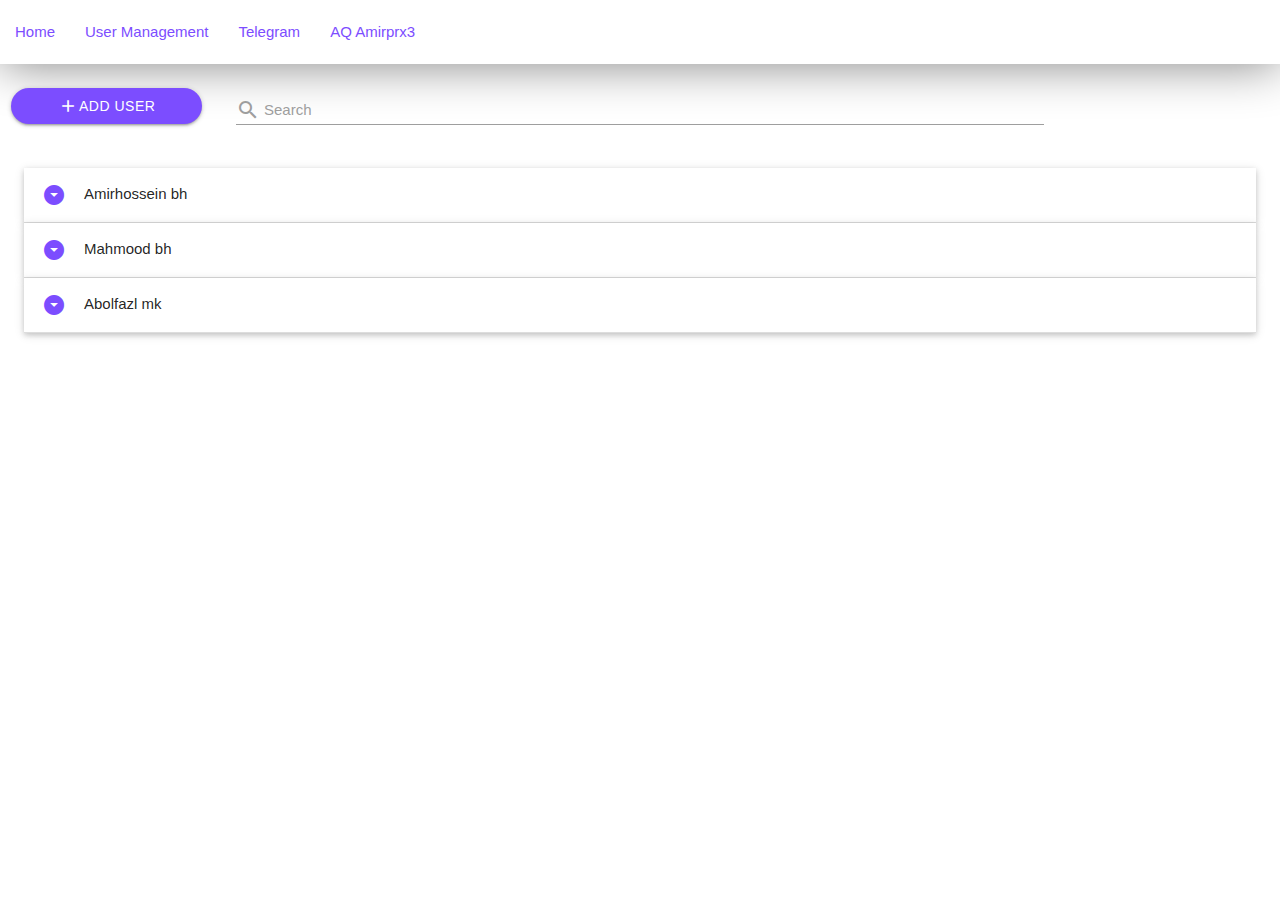
==== users.html @ 58be4164 "part #5" ====
<!DOCTYPE html>
<html lang="en">
<head>
    <meta charset="UTF-8">
    <meta name="viewport" content="width=device-width, initial-scale=1.0">
    <title>Document</title>
    <link rel="stylesheet" href="/assets/materialize-v1.0.0/materialize/css/materialize.min.css">
    <link href="https://fonts.googleapis.com/icon?family=Material+Icons" rel="stylesheet">
    <link rel="stylesheet" href="/assets/css/style.css">
    <link rel="stylesheet" href="/assets/css/util.css">
</head>
            
<body>
    
    <!-- navbar sevtion ----start------>
    <nav class="white z-depth-0 top-navbar">
        <div class="nav-wrapper">
            <a href="users.html" class="hide-on-med-and-up deep-purple-text text-accent-2">User management</a>
            <a href="#" data-target="mobile-demo" class="sidenav-trigger"><i class="material-icons deep-purple-text text-accent-2">menu</i></a>
        
        <ul class="hide-on-med-and-down">
            <li><a href="/" class="deep-purple-text text-accent-2">Home</a></li>
            <li><a href="users.html" class="deep-purple-text text-accent-2">User Management</a></li>
            <li><a href="https://t.me/Amirprx3" class="deep-purple-text text-accent-2">Telegram</a></li>
            <li><a href="https://www.youtube.com/@amirprx3" class="deep-purple-text text-accent-2">AQ Amirprx3</a></li>
        </ul>
        </div>
    </nav>
    
    <ul class="sidenav" id="mobile-demo">
        <li>
            <div class="user-view">
            <div class="background">
            <img src="/img/WallpaperGram.IR_1553807103_41894.webp" class="w-full">
            </div>
            <a><img class="circle" src="/img/برنامه نویسی.webp"></a>
            <a><span class="white-text name">Amirhossein</span></a>
            <a><span class="white-text email">Amir@gmail.com</span></a>
            </div>
        </li>

        <li><a href="https://t.me/Amirprx3"><i class="material-icons">insert_link</i>Instagram</a></li>
        <li><a href="#"><i class="material-icons">insert_link</i>Telegram</a></li>
        <li><div class="divider"></div></li>
        <li><a class="subheader">pages:</a></li>
        <li><a class="waves-effect" href="/">Home</a></li>
        <li><a class="waves-effect" href="/users.html">Users</a></li>
    </ul>
    <!------ navbar sevtion -----end------>

    
    
    <!----- Content sevtion -----start------>
    
        <section id="top_actions_sections" class="row">
            <!----- Add button ----->
            
            <div class="p-l-10 p-r-10 p-t-10 col s12 m3 l2">

                <button class="waves-effect waves-light btn deep-purple accent-2 p-l-30 p-r-30 w-full rounded_pill flex-c">
                    
                    <i class="material-icons m-r-1">add</i>

                    Add User
                
                </button>

            </div>
            
            <!---- serch sections ----->
            
            <div class="raw col s12 m9 l8">
                <div class="input-field col s12">
                    
                        <input id="search" type="text" class="validate">
                        <label for="search">
                        <i class="material-icons pos-relative top-7">search</i>
                        Search
                    </label>
                </div>
            </div>
    
            <div class="col l2 hide-on-med-and-down"></div>
    
        </section>

        <section class="user_list_section">
            <ul class="collapsible popout">
                <li  class="users_list_item">
                    <div class="collapsible-header">
                        <i class="material-icons deep-purple-text text-accent-2 users_list_arrow_icon trans-0-2">arrow_drop_down_circle</i>
                        Amirhossein bh
                    </div>
                    <div class="collapsible-body">
                        <div class="p-all-5">
                            <span class="f-bold">Username :</span>
                            <span>Amirhossein Bh</span>
                        </div>
                            <div class="p-all-5">
                            <span class="f-bold">Email :</span>
                            <span>Amir@gmail.com</span>
                        </div>
                            <div class="p-all-5">
                            <span class="f-bold">Address :</span>
                            <span>Tehran - emam street...</span>
                        </div>
                            <div class="p-all-5 flex-l-m">
                            <span class="f-bold">Action :</span>
                            <i class="material-icons red-text m-l-5 m-r-5">delete_forever</i>
                            <i class="material-icons orange-text m-l-5 m-r-5">edit</i>
                        </div>
                    </div> 
                </li>
                <li class="users_list_item">
                    <div class="collapsible-header">
                        <i class="material-icons deep-purple-text text-accent-2 users_list_arrow_icon trans-0-2">arrow_drop_down_circle</i>
                        Mahmood bh
                    </div>
                    <div class="collapsible-body">
                        <div class="p-all-5">
                            <span class="f-bold">Username :</span>
                            <span>Mahmood Bh</span>
                        </div>
                            <div class="p-all-5">
                            <span class="f-bold">Email :</span>
                            <span>Mahmood225@gmail.com</span>
                        </div>
                            <div class="p-all-5">
                            <span class="f-bold">Address :</span>
                            <span>Isfahan - j street ...</span>
                        </div>
                            <div class="p-all-5 flex-l-m">
                            <span class="f-bold">Action :</span>
                            <i class="material-icons blue-text m-l-5 m-r-5">photo</i>
                            <i class="material-icons black-text m-l-5 m-r-5">camera</i>

                        </div>
                <li class="users_list_item">
                    <div class="collapsible-header">
                        <i class="material-icons deep-purple-text text-accent-2 users_list_arrow_icon trans-0-2">arrow_drop_down_circle</i>
                        Abolfazl mk
                    </div>
                    <div class="collapsible-body">
                        <div class="p-all-5">
                            <span class="f-bold">Username :</span>
                            <span>Abolfazl Mk</span>
                        </div>
                            <div class="p-all-5">
                            <span class="f-bold">Email :</span>
                            <span>Abol1254@gmail.com</span>
                        </div>
                            <div class="p-all-5">
                            <span class="f-bold">Address :</span>
                            <span>Shiraz - flowers street ...</span>
                        </div>
                            <div class="p-all-5 flex-l-m">
                            <span class="f-bold">Action :</span>
                            <i class="material-icons green-text m-l-5 m-r-5">directions_bike</i>
                            <i class="material-icons yellow-text m-l-5 m-r-5">group</i>

                        </div>
                    </div> 
                </li>
            </ul>
    </section>
    
    
    <!------ Content sevtion -----end------>
    
    <script src="/assets/materialize-v1.0.0/materialize/js/materialize.min.js"></script>
    <script src="/assets/js/app.js"></script>
    <script src="/assets/js/users.js"></script>
</body>
</html>
---- assets/css/style.css ----
@media(min-width:600px){
    .top-navbar{
        box-shadow: 0 0 50px gray !important;
    }
    
    #top_actions_sections{
        display: flex !important;
        align-items: center !important;

    }
}

.users_list_item.active .users_list_arrow_icon{
    transform: rotate(180deg);

}

.users_list_item.active  , .users_list_item.active .collapsible-header{
    background-color: whitesmoke;

}
---- assets/css/util.css ----
/*[ FONT SIZE ]
///////////////////////////////////////////////////////////
*/
.f-bold{font-weight: bold;}
.fs-1 {font-size: 1px;}
.fs-2 {font-size: 2px;}
.fs-3 {font-size: 3px;}
.fs-4 {font-size: 4px;}
.fs-5 {font-size: 5px;}
.fs-6 {font-size: 6px;}
.fs-7 {font-size: 7px;}
.fs-8 {font-size: 8px;}
.fs-9 {font-size: 9px;}
.fs-10 {font-size: 10px;}
.fs-11 {font-size: 11px;}
.fs-12 {font-size: 12px;}
.fs-13 {font-size: 13px;}
.fs-14 {font-size: 14px;}
.fs-15 {font-size: 15px;}
.fs-16 {font-size: 16px;}
.fs-17 {font-size: 17px;}
.fs-18 {font-size: 18px;}
.fs-19 {font-size: 19px;}
.fs-20 {font-size: 20px;}
.fs-21 {font-size: 21px;}
.fs-22 {font-size: 22px;}
.fs-23 {font-size: 23px;}
.fs-24 {font-size: 24px;}
.fs-25 {font-size: 25px;}
.fs-26 {font-size: 26px;}
.fs-27 {font-size: 27px;}
.fs-28 {font-size: 28px;}
.fs-29 {font-size: 29px;}
.fs-30 {font-size: 30px;}
.fs-31 {font-size: 31px;}
.fs-32 {font-size: 32px;}
.fs-33 {font-size: 33px;}
.fs-34 {font-size: 34px;}
.fs-35 {font-size: 35px;}
.fs-36 {font-size: 36px;}
.fs-37 {font-size: 37px;}
.fs-38 {font-size: 38px;}
.fs-39 {font-size: 39px;}
.fs-40 {font-size: 40px;}
.fs-41 {font-size: 41px;}
.fs-42 {font-size: 42px;}
.fs-43 {font-size: 43px;}
.fs-44 {font-size: 44px;}
.fs-45 {font-size: 45px;}
.fs-46 {font-size: 46px;}
.fs-47 {font-size: 47px;}
.fs-48 {font-size: 48px;}
.fs-49 {font-size: 49px;}
.fs-50 {font-size: 50px;}
.fs-51 {font-size: 51px;}
.fs-52 {font-size: 52px;}
.fs-53 {font-size: 53px;}
.fs-54 {font-size: 54px;}
.fs-55 {font-size: 55px;}
.fs-56 {font-size: 56px;}
.fs-57 {font-size: 57px;}
.fs-58 {font-size: 58px;}
.fs-59 {font-size: 59px;}
.fs-60 {font-size: 60px;}
.fs-61 {font-size: 61px;}
.fs-62 {font-size: 62px;}
.fs-63 {font-size: 63px;}
.fs-64 {font-size: 64px;}
.fs-65 {font-size: 65px;}
.fs-66 {font-size: 66px;}
.fs-67 {font-size: 67px;}
.fs-68 {font-size: 68px;}
.fs-69 {font-size: 69px;}
.fs-70 {font-size: 70px;}
.fs-71 {font-size: 71px;}
.fs-72 {font-size: 72px;}
.fs-73 {font-size: 73px;}
.fs-74 {font-size: 74px;}
.fs-75 {font-size: 75px;}
.fs-76 {font-size: 76px;}
.fs-77 {font-size: 77px;}
.fs-78 {font-size: 78px;}
.fs-79 {font-size: 79px;}
.fs-80 {font-size: 80px;}
.fs-81 {font-size: 81px;}
.fs-82 {font-size: 82px;}
.fs-83 {font-size: 83px;}
.fs-84 {font-size: 84px;}
.fs-85 {font-size: 85px;}
.fs-86 {font-size: 86px;}
.fs-87 {font-size: 87px;}
.fs-88 {font-size: 88px;}
.fs-89 {font-size: 89px;}
.fs-90 {font-size: 90px;}
.fs-91 {font-size: 91px;}
.fs-92 {font-size: 92px;}
.fs-93 {font-size: 93px;}
.fs-94 {font-size: 94px;}
.fs-95 {font-size: 95px;}
.fs-96 {font-size: 96px;}
.fs-97 {font-size: 97px;}
.fs-98 {font-size: 98px;}
.fs-99 {font-size: 99px;}
.fs-100 {font-size: 100px;}
.fs-101 {font-size: 101px;}
.fs-102 {font-size: 102px;}
.fs-103 {font-size: 103px;}
.fs-104 {font-size: 104px;}
.fs-105 {font-size: 105px;}
.fs-106 {font-size: 106px;}
.fs-107 {font-size: 107px;}
.fs-108 {font-size: 108px;}
.fs-109 {font-size: 109px;}
.fs-110 {font-size: 110px;}
.fs-111 {font-size: 111px;}
.fs-112 {font-size: 112px;}
.fs-113 {font-size: 113px;}
.fs-114 {font-size: 114px;}
.fs-115 {font-size: 115px;}
.fs-116 {font-size: 116px;}
.fs-117 {font-size: 117px;}
.fs-118 {font-size: 118px;}
.fs-119 {font-size: 119px;}
.fs-120 {font-size: 120px;}
.fs-121 {font-size: 121px;}
.fs-122 {font-size: 122px;}
.fs-123 {font-size: 123px;}
.fs-124 {font-size: 124px;}
.fs-125 {font-size: 125px;}
.fs-126 {font-size: 126px;}
.fs-127 {font-size: 127px;}
.fs-128 {font-size: 128px;}
.fs-129 {font-size: 129px;}
.fs-130 {font-size: 130px;}
.fs-131 {font-size: 131px;}
.fs-132 {font-size: 132px;}
.fs-133 {font-size: 133px;}
.fs-134 {font-size: 134px;}
.fs-135 {font-size: 135px;}
.fs-136 {font-size: 136px;}
.fs-137 {font-size: 137px;}
.fs-138 {font-size: 138px;}
.fs-139 {font-size: 139px;}
.fs-140 {font-size: 140px;}
.fs-141 {font-size: 141px;}
.fs-142 {font-size: 142px;}
.fs-143 {font-size: 143px;}
.fs-144 {font-size: 144px;}
.fs-145 {font-size: 145px;}
.fs-146 {font-size: 146px;}
.fs-147 {font-size: 147px;}
.fs-148 {font-size: 148px;}
.fs-149 {font-size: 149px;}
.fs-150 {font-size: 150px;}
.fs-151 {font-size: 151px;}
.fs-152 {font-size: 152px;}
.fs-153 {font-size: 153px;}
.fs-154 {font-size: 154px;}
.fs-155 {font-size: 155px;}
.fs-156 {font-size: 156px;}
.fs-157 {font-size: 157px;}
.fs-158 {font-size: 158px;}
.fs-159 {font-size: 159px;}
.fs-160 {font-size: 160px;}
.fs-161 {font-size: 161px;}
.fs-162 {font-size: 162px;}
.fs-163 {font-size: 163px;}
.fs-164 {font-size: 164px;}
.fs-165 {font-size: 165px;}
.fs-166 {font-size: 166px;}
.fs-167 {font-size: 167px;}
.fs-168 {font-size: 168px;}
.fs-169 {font-size: 169px;}
.fs-170 {font-size: 170px;}
.fs-171 {font-size: 171px;}
.fs-172 {font-size: 172px;}
.fs-173 {font-size: 173px;}
.fs-174 {font-size: 174px;}
.fs-175 {font-size: 175px;}
.fs-176 {font-size: 176px;}
.fs-177 {font-size: 177px;}
.fs-178 {font-size: 178px;}
.fs-179 {font-size: 179px;}
.fs-180 {font-size: 180px;}
.fs-181 {font-size: 181px;}
.fs-182 {font-size: 182px;}
.fs-183 {font-size: 183px;}
.fs-184 {font-size: 184px;}
.fs-185 {font-size: 185px;}
.fs-186 {font-size: 186px;}
.fs-187 {font-size: 187px;}
.fs-188 {font-size: 188px;}
.fs-189 {font-size: 189px;}
.fs-190 {font-size: 190px;}
.fs-191 {font-size: 191px;}
.fs-192 {font-size: 192px;}
.fs-193 {font-size: 193px;}
.fs-194 {font-size: 194px;}
.fs-195 {font-size: 195px;}
.fs-196 {font-size: 196px;}
.fs-197 {font-size: 197px;}
.fs-198 {font-size: 198px;}
.fs-199 {font-size: 199px;}
.fs-200 {font-size: 200px;}

/*[ PADDING ]
///////////////////////////////////////////////////////////
*/
.p-all-0{padding: 0 !important;}
.p-all-1{padding: 1px !important;}
.p-all-2{padding: 2px !important;}
.p-all-3{padding: 3px !important;}
.p-all-4{padding: 4px !important;}
.p-all-5{padding: 5px !important;}
.p-all-6{padding: 6px !important;}
.p-all-7{padding: 7px !important;}
.p-all-8{padding: 8px !important;}
.p-all-9{padding: 9px !important;}
.p-t-0 {padding-top: 0px;}
.p-t-1 {padding-top: 1px;}
.p-t-2 {padding-top: 2px;}
.p-t-3 {padding-top: 3px;}
.p-t-4 {padding-top: 4px;}
.p-t-5 {padding-top: 5px;}
.p-t-6 {padding-top: 6px;}
.p-t-7 {padding-top: 7px;}
.p-t-8 {padding-top: 8px;}
.p-t-9 {padding-top: 9px;}
.p-t-10 {padding-top: 10px;}
.p-t-11 {padding-top: 11px;}
.p-t-12 {padding-top: 12px;}
.p-t-13 {padding-top: 13px;}
.p-t-14 {padding-top: 14px;}
.p-t-15 {padding-top: 15px;}
.p-t-16 {padding-top: 16px;}
.p-t-17 {padding-top: 17px;}
.p-t-18 {padding-top: 18px;}
.p-t-19 {padding-top: 19px;}
.p-t-20 {padding-top: 20px;}
.p-t-21 {padding-top: 21px;}
.p-t-22 {padding-top: 22px;}
.p-t-23 {padding-top: 23px;}
.p-t-24 {padding-top: 24px;}
.p-t-25 {padding-top: 25px;}
.p-t-26 {padding-top: 26px;}
.p-t-27 {padding-top: 27px;}
.p-t-28 {padding-top: 28px;}
.p-t-29 {padding-top: 29px;}
.p-t-30 {padding-top: 30px;}
.p-t-31 {padding-top: 31px;}
.p-t-32 {padding-top: 32px;}
.p-t-33 {padding-top: 33px;}
.p-t-34 {padding-top: 34px;}
.p-t-35 {padding-top: 35px;}
.p-t-36 {padding-top: 36px;}
.p-t-37 {padding-top: 37px;}
.p-t-38 {padding-top: 38px;}
.p-t-39 {padding-top: 39px;}
.p-t-40 {padding-top: 40px;}
.p-t-41 {padding-top: 41px;}
.p-t-42 {padding-top: 42px;}
.p-t-43 {padding-top: 43px;}
.p-t-44 {padding-top: 44px;}
.p-t-45 {padding-top: 45px;}
.p-t-46 {padding-top: 46px;}
.p-t-47 {padding-top: 47px;}
.p-t-48 {padding-top: 48px;}
.p-t-49 {padding-top: 49px;}
.p-t-50 {padding-top: 50px;}
.p-t-51 {padding-top: 51px;}
.p-t-52 {padding-top: 52px;}
.p-t-53 {padding-top: 53px;}
.p-t-54 {padding-top: 54px;}
.p-t-55 {padding-top: 55px;}
.p-t-56 {padding-top: 56px;}
.p-t-57 {padding-top: 57px;}
.p-t-58 {padding-top: 58px;}
.p-t-59 {padding-top: 59px;}
.p-t-60 {padding-top: 60px;}
.p-t-61 {padding-top: 61px;}
.p-t-62 {padding-top: 62px;}
.p-t-63 {padding-top: 63px;}
.p-t-64 {padding-top: 64px;}
.p-t-65 {padding-top: 65px;}
.p-t-66 {padding-top: 66px;}
.p-t-67 {padding-top: 67px;}
.p-t-68 {padding-top: 68px;}
.p-t-69 {padding-top: 69px;}
.p-t-70 {padding-top: 70px;}
.p-t-71 {padding-top: 71px;}
.p-t-72 {padding-top: 72px;}
.p-t-73 {padding-top: 73px;}
.p-t-74 {padding-top: 74px;}
.p-t-75 {padding-top: 75px;}
.p-t-76 {padding-top: 76px;}
.p-t-77 {padding-top: 77px;}
.p-t-78 {padding-top: 78px;}
.p-t-79 {padding-top: 79px;}
.p-t-80 {padding-top: 80px;}
.p-t-81 {padding-top: 81px;}
.p-t-82 {padding-top: 82px;}
.p-t-83 {padding-top: 83px;}
.p-t-84 {padding-top: 84px;}
.p-t-85 {padding-top: 85px;}
.p-t-86 {padding-top: 86px;}
.p-t-87 {padding-top: 87px;}
.p-t-88 {padding-top: 88px;}
.p-t-89 {padding-top: 89px;}
.p-t-90 {padding-top: 90px;}
.p-t-91 {padding-top: 91px;}
.p-t-92 {padding-top: 92px;}
.p-t-93 {padding-top: 93px;}
.p-t-94 {padding-top: 94px;}
.p-t-95 {padding-top: 95px;}
.p-t-96 {padding-top: 96px;}
.p-t-97 {padding-top: 97px;}
.p-t-98 {padding-top: 98px;}
.p-t-99 {padding-top: 99px;}
.p-t-100 {padding-top: 100px;}
.p-t-101 {padding-top: 101px;}
.p-t-102 {padding-top: 102px;}
.p-t-103 {padding-top: 103px;}
.p-t-104 {padding-top: 104px;}
.p-t-105 {padding-top: 105px;}
.p-t-106 {padding-top: 106px;}
.p-t-107 {padding-top: 107px;}
.p-t-108 {padding-top: 108px;}
.p-t-109 {padding-top: 109px;}
.p-t-110 {padding-top: 110px;}
.p-t-111 {padding-top: 111px;}
.p-t-112 {padding-top: 112px;}
.p-t-113 {padding-top: 113px;}
.p-t-114 {padding-top: 114px;}
.p-t-115 {padding-top: 115px;}
.p-t-116 {padding-top: 116px;}
.p-t-117 {padding-top: 117px;}
.p-t-118 {padding-top: 118px;}
.p-t-119 {padding-top: 119px;}
.p-t-120 {padding-top: 120px;}
.p-t-121 {padding-top: 121px;}
.p-t-122 {padding-top: 122px;}
.p-t-123 {padding-top: 123px;}
.p-t-124 {padding-top: 124px;}
.p-t-125 {padding-top: 125px;}
.p-t-126 {padding-top: 126px;}
.p-t-127 {padding-top: 127px;}
.p-t-128 {padding-top: 128px;}
.p-t-129 {padding-top: 129px;}
.p-t-130 {padding-top: 130px;}
.p-t-131 {padding-top: 131px;}
.p-t-132 {padding-top: 132px;}
.p-t-133 {padding-top: 133px;}
.p-t-134 {padding-top: 134px;}
.p-t-135 {padding-top: 135px;}
.p-t-136 {padding-top: 136px;}
.p-t-137 {padding-top: 137px;}
.p-t-138 {padding-top: 138px;}
.p-t-139 {padding-top: 139px;}
.p-t-140 {padding-top: 140px;}
.p-t-141 {padding-top: 141px;}
.p-t-142 {padding-top: 142px;}
.p-t-143 {padding-top: 143px;}
.p-t-144 {padding-top: 144px;}
.p-t-145 {padding-top: 145px;}
.p-t-146 {padding-top: 146px;}
.p-t-147 {padding-top: 147px;}
.p-t-148 {padding-top: 148px;}
.p-t-149 {padding-top: 149px;}
.p-t-150 {padding-top: 150px;}
.p-t-151 {padding-top: 151px;}
.p-t-152 {padding-top: 152px;}
.p-t-153 {padding-top: 153px;}
.p-t-154 {padding-top: 154px;}
.p-t-155 {padding-top: 155px;}
.p-t-156 {padding-top: 156px;}
.p-t-157 {padding-top: 157px;}
.p-t-158 {padding-top: 158px;}
.p-t-159 {padding-top: 159px;}
.p-t-160 {padding-top: 160px;}
.p-t-161 {padding-top: 161px;}
.p-t-162 {padding-top: 162px;}
.p-t-163 {padding-top: 163px;}
.p-t-164 {padding-top: 164px;}
.p-t-165 {padding-top: 165px;}
.p-t-166 {padding-top: 166px;}
.p-t-167 {padding-top: 167px;}
.p-t-168 {padding-top: 168px;}
.p-t-169 {padding-top: 169px;}
.p-t-170 {padding-top: 170px;}
.p-t-171 {padding-top: 171px;}
.p-t-172 {padding-top: 172px;}
.p-t-173 {padding-top: 173px;}
.p-t-174 {padding-top: 174px;}
.p-t-175 {padding-top: 175px;}
.p-t-176 {padding-top: 176px;}
.p-t-177 {padding-top: 177px;}
.p-t-178 {padding-top: 178px;}
.p-t-179 {padding-top: 179px;}
.p-t-180 {padding-top: 180px;}
.p-t-181 {padding-top: 181px;}
.p-t-182 {padding-top: 182px;}
.p-t-183 {padding-top: 183px;}
.p-t-184 {padding-top: 184px;}
.p-t-185 {padding-top: 185px;}
.p-t-186 {padding-top: 186px;}
.p-t-187 {padding-top: 187px;}
.p-t-188 {padding-top: 188px;}
.p-t-189 {padding-top: 189px;}
.p-t-190 {padding-top: 190px;}
.p-t-191 {padding-top: 191px;}
.p-t-192 {padding-top: 192px;}
.p-t-193 {padding-top: 193px;}
.p-t-194 {padding-top: 194px;}
.p-t-195 {padding-top: 195px;}
.p-t-196 {padding-top: 196px;}
.p-t-197 {padding-top: 197px;}
.p-t-198 {padding-top: 198px;}
.p-t-199 {padding-top: 199px;}
.p-t-200 {padding-top: 200px;}
.p-t-201 {padding-top: 201px;}
.p-t-202 {padding-top: 202px;}
.p-t-203 {padding-top: 203px;}
.p-t-204 {padding-top: 204px;}
.p-t-205 {padding-top: 205px;}
.p-t-206 {padding-top: 206px;}
.p-t-207 {padding-top: 207px;}
.p-t-208 {padding-top: 208px;}
.p-t-209 {padding-top: 209px;}
.p-t-210 {padding-top: 210px;}
.p-t-211 {padding-top: 211px;}
.p-t-212 {padding-top: 212px;}
.p-t-213 {padding-top: 213px;}
.p-t-214 {padding-top: 214px;}
.p-t-215 {padding-top: 215px;}
.p-t-216 {padding-top: 216px;}
.p-t-217 {padding-top: 217px;}
.p-t-218 {padding-top: 218px;}
.p-t-219 {padding-top: 219px;}
.p-t-220 {padding-top: 220px;}
.p-t-221 {padding-top: 221px;}
.p-t-222 {padding-top: 222px;}
.p-t-223 {padding-top: 223px;}
.p-t-224 {padding-top: 224px;}
.p-t-225 {padding-top: 225px;}
.p-t-226 {padding-top: 226px;}
.p-t-227 {padding-top: 227px;}
.p-t-228 {padding-top: 228px;}
.p-t-229 {padding-top: 229px;}
.p-t-230 {padding-top: 230px;}
.p-t-231 {padding-top: 231px;}
.p-t-232 {padding-top: 232px;}
.p-t-233 {padding-top: 233px;}
.p-t-234 {padding-top: 234px;}
.p-t-235 {padding-top: 235px;}
.p-t-236 {padding-top: 236px;}
.p-t-237 {padding-top: 237px;}
.p-t-238 {padding-top: 238px;}
.p-t-239 {padding-top: 239px;}
.p-t-240 {padding-top: 240px;}
.p-t-241 {padding-top: 241px;}
.p-t-242 {padding-top: 242px;}
.p-t-243 {padding-top: 243px;}
.p-t-244 {padding-top: 244px;}
.p-t-245 {padding-top: 245px;}
.p-t-246 {padding-top: 246px;}
.p-t-247 {padding-top: 247px;}
.p-t-248 {padding-top: 248px;}
.p-t-249 {padding-top: 249px;}
.p-t-250 {padding-top: 250px;}
.p-b-0 {padding-bottom: 0px;}
.p-b-1 {padding-bottom: 1px;}
.p-b-2 {padding-bottom: 2px;}
.p-b-3 {padding-bottom: 3px;}
.p-b-4 {padding-bottom: 4px;}
.p-b-5 {padding-bottom: 5px;}
.p-b-6 {padding-bottom: 6px;}
.p-b-7 {padding-bottom: 7px;}
.p-b-8 {padding-bottom: 8px;}
.p-b-9 {padding-bottom: 9px;}
.p-b-10 {padding-bottom: 10px;}
.p-b-11 {padding-bottom: 11px;}
.p-b-12 {padding-bottom: 12px;}
.p-b-13 {padding-bottom: 13px;}
.p-b-14 {padding-bottom: 14px;}
.p-b-15 {padding-bottom: 15px;}
.p-b-16 {padding-bottom: 16px;}
.p-b-17 {padding-bottom: 17px;}
.p-b-18 {padding-bottom: 18px;}
.p-b-19 {padding-bottom: 19px;}
.p-b-20 {padding-bottom: 20px;}
.p-b-21 {padding-bottom: 21px;}
.p-b-22 {padding-bottom: 22px;}
.p-b-23 {padding-bottom: 23px;}
.p-b-24 {padding-bottom: 24px;}
.p-b-25 {padding-bottom: 25px;}
.p-b-26 {padding-bottom: 26px;}
.p-b-27 {padding-bottom: 27px;}
.p-b-28 {padding-bottom: 28px;}
.p-b-29 {padding-bottom: 29px;}
.p-b-30 {padding-bottom: 30px;}
.p-b-31 {padding-bottom: 31px;}
.p-b-32 {padding-bottom: 32px;}
.p-b-33 {padding-bottom: 33px;}
.p-b-34 {padding-bottom: 34px;}
.p-b-35 {padding-bottom: 35px;}
.p-b-36 {padding-bottom: 36px;}
.p-b-37 {padding-bottom: 37px;}
.p-b-38 {padding-bottom: 38px;}
.p-b-39 {padding-bottom: 39px;}
.p-b-40 {padding-bottom: 40px;}
.p-b-41 {padding-bottom: 41px;}
.p-b-42 {padding-bottom: 42px;}
.p-b-43 {padding-bottom: 43px;}
.p-b-44 {padding-bottom: 44px;}
.p-b-45 {padding-bottom: 45px;}
.p-b-46 {padding-bottom: 46px;}
.p-b-47 {padding-bottom: 47px;}
.p-b-48 {padding-bottom: 48px;}
.p-b-49 {padding-bottom: 49px;}
.p-b-50 {padding-bottom: 50px;}
.p-b-51 {padding-bottom: 51px;}
.p-b-52 {padding-bottom: 52px;}
.p-b-53 {padding-bottom: 53px;}
.p-b-54 {padding-bottom: 54px;}
.p-b-55 {padding-bottom: 55px;}
.p-b-56 {padding-bottom: 56px;}
.p-b-57 {padding-bottom: 57px;}
.p-b-58 {padding-bottom: 58px;}
.p-b-59 {padding-bottom: 59px;}
.p-b-60 {padding-bottom: 60px;}
.p-b-61 {padding-bottom: 61px;}
.p-b-62 {padding-bottom: 62px;}
.p-b-63 {padding-bottom: 63px;}
.p-b-64 {padding-bottom: 64px;}
.p-b-65 {padding-bottom: 65px;}
.p-b-66 {padding-bottom: 66px;}
.p-b-67 {padding-bottom: 67px;}
.p-b-68 {padding-bottom: 68px;}
.p-b-69 {padding-bottom: 69px;}
.p-b-70 {padding-bottom: 70px;}
.p-b-71 {padding-bottom: 71px;}
.p-b-72 {padding-bottom: 72px;}
.p-b-73 {padding-bottom: 73px;}
.p-b-74 {padding-bottom: 74px;}
.p-b-75 {padding-bottom: 75px;}
.p-b-76 {padding-bottom: 76px;}
.p-b-77 {padding-bottom: 77px;}
.p-b-78 {padding-bottom: 78px;}
.p-b-79 {padding-bottom: 79px;}
.p-b-80 {padding-bottom: 80px;}
.p-b-81 {padding-bottom: 81px;}
.p-b-82 {padding-bottom: 82px;}
.p-b-83 {padding-bottom: 83px;}
.p-b-84 {padding-bottom: 84px;}
.p-b-85 {padding-bottom: 85px;}
.p-b-86 {padding-bottom: 86px;}
.p-b-87 {padding-bottom: 87px;}
.p-b-88 {padding-bottom: 88px;}
.p-b-89 {padding-bottom: 89px;}
.p-b-90 {padding-bottom: 90px;}
.p-b-91 {padding-bottom: 91px;}
.p-b-92 {padding-bottom: 92px;}
.p-b-93 {padding-bottom: 93px;}
.p-b-94 {padding-bottom: 94px;}
.p-b-95 {padding-bottom: 95px;}
.p-b-96 {padding-bottom: 96px;}
.p-b-97 {padding-bottom: 97px;}
.p-b-98 {padding-bottom: 98px;}
.p-b-99 {padding-bottom: 99px;}
.p-b-100 {padding-bottom: 100px;}
.p-b-101 {padding-bottom: 101px;}
.p-b-102 {padding-bottom: 102px;}
.p-b-103 {padding-bottom: 103px;}
.p-b-104 {padding-bottom: 104px;}
.p-b-105 {padding-bottom: 105px;}
.p-b-106 {padding-bottom: 106px;}
.p-b-107 {padding-bottom: 107px;}
.p-b-108 {padding-bottom: 108px;}
.p-b-109 {padding-bottom: 109px;}
.p-b-110 {padding-bottom: 110px;}
.p-b-111 {padding-bottom: 111px;}
.p-b-112 {padding-bottom: 112px;}
.p-b-113 {padding-bottom: 113px;}
.p-b-114 {padding-bottom: 114px;}
.p-b-115 {padding-bottom: 115px;}
.p-b-116 {padding-bottom: 116px;}
.p-b-117 {padding-bottom: 117px;}
.p-b-118 {padding-bottom: 118px;}
.p-b-119 {padding-bottom: 119px;}
.p-b-120 {padding-bottom: 120px;}
.p-b-121 {padding-bottom: 121px;}
.p-b-122 {padding-bottom: 122px;}
.p-b-123 {padding-bottom: 123px;}
.p-b-124 {padding-bottom: 124px;}
.p-b-125 {padding-bottom: 125px;}
.p-b-126 {padding-bottom: 126px;}
.p-b-127 {padding-bottom: 127px;}
.p-b-128 {padding-bottom: 128px;}
.p-b-129 {padding-bottom: 129px;}
.p-b-130 {padding-bottom: 130px;}
.p-b-131 {padding-bottom: 131px;}
.p-b-132 {padding-bottom: 132px;}
.p-b-133 {padding-bottom: 133px;}
.p-b-134 {padding-bottom: 134px;}
.p-b-135 {padding-bottom: 135px;}
.p-b-136 {padding-bottom: 136px;}
.p-b-137 {padding-bottom: 137px;}
.p-b-138 {padding-bottom: 138px;}
.p-b-139 {padding-bottom: 139px;}
.p-b-140 {padding-bottom: 140px;}
.p-b-141 {padding-bottom: 141px;}
.p-b-142 {padding-bottom: 142px;}
.p-b-143 {padding-bottom: 143px;}
.p-b-144 {padding-bottom: 144px;}
.p-b-145 {padding-bottom: 145px;}
.p-b-146 {padding-bottom: 146px;}
.p-b-147 {padding-bottom: 147px;}
.p-b-148 {padding-bottom: 148px;}
.p-b-149 {padding-bottom: 149px;}
.p-b-150 {padding-bottom: 150px;}
.p-b-151 {padding-bottom: 151px;}
.p-b-152 {padding-bottom: 152px;}
.p-b-153 {padding-bottom: 153px;}
.p-b-154 {padding-bottom: 154px;}
.p-b-155 {padding-bottom: 155px;}
.p-b-156 {padding-bottom: 156px;}
.p-b-157 {padding-bottom: 157px;}
.p-b-158 {padding-bottom: 158px;}
.p-b-159 {padding-bottom: 159px;}
.p-b-160 {padding-bottom: 160px;}
.p-b-161 {padding-bottom: 161px;}
.p-b-162 {padding-bottom: 162px;}
.p-b-163 {padding-bottom: 163px;}
.p-b-164 {padding-bottom: 164px;}
.p-b-165 {padding-bottom: 165px;}
.p-b-166 {padding-bottom: 166px;}
.p-b-167 {padding-bottom: 167px;}
.p-b-168 {padding-bottom: 168px;}
.p-b-169 {padding-bottom: 169px;}
.p-b-170 {padding-bottom: 170px;}
.p-b-171 {padding-bottom: 171px;}
.p-b-172 {padding-bottom: 172px;}
.p-b-173 {padding-bottom: 173px;}
.p-b-174 {padding-bottom: 174px;}
.p-b-175 {padding-bottom: 175px;}
.p-b-176 {padding-bottom: 176px;}
.p-b-177 {padding-bottom: 177px;}
.p-b-178 {padding-bottom: 178px;}
.p-b-179 {padding-bottom: 179px;}
.p-b-180 {padding-bottom: 180px;}
.p-b-181 {padding-bottom: 181px;}
.p-b-182 {padding-bottom: 182px;}
.p-b-183 {padding-bottom: 183px;}
.p-b-184 {padding-bottom: 184px;}
.p-b-185 {padding-bottom: 185px;}
.p-b-186 {padding-bottom: 186px;}
.p-b-187 {padding-bottom: 187px;}
.p-b-188 {padding-bottom: 188px;}
.p-b-189 {padding-bottom: 189px;}
.p-b-190 {padding-bottom: 190px;}
.p-b-191 {padding-bottom: 191px;}
.p-b-192 {padding-bottom: 192px;}
.p-b-193 {padding-bottom: 193px;}
.p-b-194 {padding-bottom: 194px;}
.p-b-195 {padding-bottom: 195px;}
.p-b-196 {padding-bottom: 196px;}
.p-b-197 {padding-bottom: 197px;}
.p-b-198 {padding-bottom: 198px;}
.p-b-199 {padding-bottom: 199px;}
.p-b-200 {padding-bottom: 200px;}
.p-b-201 {padding-bottom: 201px;}
.p-b-202 {padding-bottom: 202px;}
.p-b-203 {padding-bottom: 203px;}
.p-b-204 {padding-bottom: 204px;}
.p-b-205 {padding-bottom: 205px;}
.p-b-206 {padding-bottom: 206px;}
.p-b-207 {padding-bottom: 207px;}
.p-b-208 {padding-bottom: 208px;}
.p-b-209 {padding-bottom: 209px;}
.p-b-210 {padding-bottom: 210px;}
.p-b-211 {padding-bottom: 211px;}
.p-b-212 {padding-bottom: 212px;}
.p-b-213 {padding-bottom: 213px;}
.p-b-214 {padding-bottom: 214px;}
.p-b-215 {padding-bottom: 215px;}
.p-b-216 {padding-bottom: 216px;}
.p-b-217 {padding-bottom: 217px;}
.p-b-218 {padding-bottom: 218px;}
.p-b-219 {padding-bottom: 219px;}
.p-b-220 {padding-bottom: 220px;}
.p-b-221 {padding-bottom: 221px;}
.p-b-222 {padding-bottom: 222px;}
.p-b-223 {padding-bottom: 223px;}
.p-b-224 {padding-bottom: 224px;}
.p-b-225 {padding-bottom: 225px;}
.p-b-226 {padding-bottom: 226px;}
.p-b-227 {padding-bottom: 227px;}
.p-b-228 {padding-bottom: 228px;}
.p-b-229 {padding-bottom: 229px;}
.p-b-230 {padding-bottom: 230px;}
.p-b-231 {padding-bottom: 231px;}
.p-b-232 {padding-bottom: 232px;}
.p-b-233 {padding-bottom: 233px;}
.p-b-234 {padding-bottom: 234px;}
.p-b-235 {padding-bottom: 235px;}
.p-b-236 {padding-bottom: 236px;}
.p-b-237 {padding-bottom: 237px;}
.p-b-238 {padding-bottom: 238px;}
.p-b-239 {padding-bottom: 239px;}
.p-b-240 {padding-bottom: 240px;}
.p-b-241 {padding-bottom: 241px;}
.p-b-242 {padding-bottom: 242px;}
.p-b-243 {padding-bottom: 243px;}
.p-b-244 {padding-bottom: 244px;}
.p-b-245 {padding-bottom: 245px;}
.p-b-246 {padding-bottom: 246px;}
.p-b-247 {padding-bottom: 247px;}
.p-b-248 {padding-bottom: 248px;}
.p-b-249 {padding-bottom: 249px;}
.p-b-250 {padding-bottom: 250px;}
.p-l-0 {padding-left: 0px;}
.p-l-1 {padding-left: 1px;}
.p-l-2 {padding-left: 2px;}
.p-l-3 {padding-left: 3px;}
.p-l-4 {padding-left: 4px;}
.p-l-5 {padding-left: 5px;}
.p-l-6 {padding-left: 6px;}
.p-l-7 {padding-left: 7px;}
.p-l-8 {padding-left: 8px;}
.p-l-9 {padding-left: 9px;}
.p-l-10 {padding-left: 10px;}
.p-l-11 {padding-left: 11px;}
.p-l-12 {padding-left: 12px;}
.p-l-13 {padding-left: 13px;}
.p-l-14 {padding-left: 14px;}
.p-l-15 {padding-left: 15px;}
.p-l-16 {padding-left: 16px;}
.p-l-17 {padding-left: 17px;}
.p-l-18 {padding-left: 18px;}
.p-l-19 {padding-left: 19px;}
.p-l-20 {padding-left: 20px;}
.p-l-21 {padding-left: 21px;}
.p-l-22 {padding-left: 22px;}
.p-l-23 {padding-left: 23px;}
.p-l-24 {padding-left: 24px;}
.p-l-25 {padding-left: 25px;}
.p-l-26 {padding-left: 26px;}
.p-l-27 {padding-left: 27px;}
.p-l-28 {padding-left: 28px;}
.p-l-29 {padding-left: 29px;}
.p-l-30 {padding-left: 30px;}
.p-l-31 {padding-left: 31px;}
.p-l-32 {padding-left: 32px;}
.p-l-33 {padding-left: 33px;}
.p-l-34 {padding-left: 34px;}
.p-l-35 {padding-left: 35px;}
.p-l-36 {padding-left: 36px;}
.p-l-37 {padding-left: 37px;}
.p-l-38 {padding-left: 38px;}
.p-l-39 {padding-left: 39px;}
.p-l-40 {padding-left: 40px;}
.p-l-41 {padding-left: 41px;}
.p-l-42 {padding-left: 42px;}
.p-l-43 {padding-left: 43px;}
.p-l-44 {padding-left: 44px;}
.p-l-45 {padding-left: 45px;}
.p-l-46 {padding-left: 46px;}
.p-l-47 {padding-left: 47px;}
.p-l-48 {padding-left: 48px;}
.p-l-49 {padding-left: 49px;}
.p-l-50 {padding-left: 50px;}
.p-l-51 {padding-left: 51px;}
.p-l-52 {padding-left: 52px;}
.p-l-53 {padding-left: 53px;}
.p-l-54 {padding-left: 54px;}
.p-l-55 {padding-left: 55px;}
.p-l-56 {padding-left: 56px;}
.p-l-57 {padding-left: 57px;}
.p-l-58 {padding-left: 58px;}
.p-l-59 {padding-left: 59px;}
.p-l-60 {padding-left: 60px;}
.p-l-61 {padding-left: 61px;}
.p-l-62 {padding-left: 62px;}
.p-l-63 {padding-left: 63px;}
.p-l-64 {padding-left: 64px;}
.p-l-65 {padding-left: 65px;}
.p-l-66 {padding-left: 66px;}
.p-l-67 {padding-left: 67px;}
.p-l-68 {padding-left: 68px;}
.p-l-69 {padding-left: 69px;}
.p-l-70 {padding-left: 70px;}
.p-l-71 {padding-left: 71px;}
.p-l-72 {padding-left: 72px;}
.p-l-73 {padding-left: 73px;}
.p-l-74 {padding-left: 74px;}
.p-l-75 {padding-left: 75px;}
.p-l-76 {padding-left: 76px;}
.p-l-77 {padding-left: 77px;}
.p-l-78 {padding-left: 78px;}
.p-l-79 {padding-left: 79px;}
.p-l-80 {padding-left: 80px;}
.p-l-81 {padding-left: 81px;}
.p-l-82 {padding-left: 82px;}
.p-l-83 {padding-left: 83px;}
.p-l-84 {padding-left: 84px;}
.p-l-85 {padding-left: 85px;}
.p-l-86 {padding-left: 86px;}
.p-l-87 {padding-left: 87px;}
.p-l-88 {padding-left: 88px;}
.p-l-89 {padding-left: 89px;}
.p-l-90 {padding-left: 90px;}
.p-l-91 {padding-left: 91px;}
.p-l-92 {padding-left: 92px;}
.p-l-93 {padding-left: 93px;}
.p-l-94 {padding-left: 94px;}
.p-l-95 {padding-left: 95px;}
.p-l-96 {padding-left: 96px;}
.p-l-97 {padding-left: 97px;}
.p-l-98 {padding-left: 98px;}
.p-l-99 {padding-left: 99px;}
.p-l-100 {padding-left: 100px;}
.p-l-101 {padding-left: 101px;}
.p-l-102 {padding-left: 102px;}
.p-l-103 {padding-left: 103px;}
.p-l-104 {padding-left: 104px;}
.p-l-105 {padding-left: 105px;}
.p-l-106 {padding-left: 106px;}
.p-l-107 {padding-left: 107px;}
.p-l-108 {padding-left: 108px;}
.p-l-109 {padding-left: 109px;}
.p-l-110 {padding-left: 110px;}
.p-l-111 {padding-left: 111px;}
.p-l-112 {padding-left: 112px;}
.p-l-113 {padding-left: 113px;}
.p-l-114 {padding-left: 114px;}
.p-l-115 {padding-left: 115px;}
.p-l-116 {padding-left: 116px;}
.p-l-117 {padding-left: 117px;}
.p-l-118 {padding-left: 118px;}
.p-l-119 {padding-left: 119px;}
.p-l-120 {padding-left: 120px;}
.p-l-121 {padding-left: 121px;}
.p-l-122 {padding-left: 122px;}
.p-l-123 {padding-left: 123px;}
.p-l-124 {padding-left: 124px;}
.p-l-125 {padding-left: 125px;}
.p-l-126 {padding-left: 126px;}
.p-l-127 {padding-left: 127px;}
.p-l-128 {padding-left: 128px;}
.p-l-129 {padding-left: 129px;}
.p-l-130 {padding-left: 130px;}
.p-l-131 {padding-left: 131px;}
.p-l-132 {padding-left: 132px;}
.p-l-133 {padding-left: 133px;}
.p-l-134 {padding-left: 134px;}
.p-l-135 {padding-left: 135px;}
.p-l-136 {padding-left: 136px;}
.p-l-137 {padding-left: 137px;}
.p-l-138 {padding-left: 138px;}
.p-l-139 {padding-left: 139px;}
.p-l-140 {padding-left: 140px;}
.p-l-141 {padding-left: 141px;}
.p-l-142 {padding-left: 142px;}
.p-l-143 {padding-left: 143px;}
.p-l-144 {padding-left: 144px;}
.p-l-145 {padding-left: 145px;}
.p-l-146 {padding-left: 146px;}
.p-l-147 {padding-left: 147px;}
.p-l-148 {padding-left: 148px;}
.p-l-149 {padding-left: 149px;}
.p-l-150 {padding-left: 150px;}
.p-l-151 {padding-left: 151px;}
.p-l-152 {padding-left: 152px;}
.p-l-153 {padding-left: 153px;}
.p-l-154 {padding-left: 154px;}
.p-l-155 {padding-left: 155px;}
.p-l-156 {padding-left: 156px;}
.p-l-157 {padding-left: 157px;}
.p-l-158 {padding-left: 158px;}
.p-l-159 {padding-left: 159px;}
.p-l-160 {padding-left: 160px;}
.p-l-161 {padding-left: 161px;}
.p-l-162 {padding-left: 162px;}
.p-l-163 {padding-left: 163px;}
.p-l-164 {padding-left: 164px;}
.p-l-165 {padding-left: 165px;}
.p-l-166 {padding-left: 166px;}
.p-l-167 {padding-left: 167px;}
.p-l-168 {padding-left: 168px;}
.p-l-169 {padding-left: 169px;}
.p-l-170 {padding-left: 170px;}
.p-l-171 {padding-left: 171px;}
.p-l-172 {padding-left: 172px;}
.p-l-173 {padding-left: 173px;}
.p-l-174 {padding-left: 174px;}
.p-l-175 {padding-left: 175px;}
.p-l-176 {padding-left: 176px;}
.p-l-177 {padding-left: 177px;}
.p-l-178 {padding-left: 178px;}
.p-l-179 {padding-left: 179px;}
.p-l-180 {padding-left: 180px;}
.p-l-181 {padding-left: 181px;}
.p-l-182 {padding-left: 182px;}
.p-l-183 {padding-left: 183px;}
.p-l-184 {padding-left: 184px;}
.p-l-185 {padding-left: 185px;}
.p-l-186 {padding-left: 186px;}
.p-l-187 {padding-left: 187px;}
.p-l-188 {padding-left: 188px;}
.p-l-189 {padding-left: 189px;}
.p-l-190 {padding-left: 190px;}
.p-l-191 {padding-left: 191px;}
.p-l-192 {padding-left: 192px;}
.p-l-193 {padding-left: 193px;}
.p-l-194 {padding-left: 194px;}
.p-l-195 {padding-left: 195px;}
.p-l-196 {padding-left: 196px;}
.p-l-197 {padding-left: 197px;}
.p-l-198 {padding-left: 198px;}
.p-l-199 {padding-left: 199px;}
.p-l-200 {padding-left: 200px;}
.p-l-201 {padding-left: 201px;}
.p-l-202 {padding-left: 202px;}
.p-l-203 {padding-left: 203px;}
.p-l-204 {padding-left: 204px;}
.p-l-205 {padding-left: 205px;}
.p-l-206 {padding-left: 206px;}
.p-l-207 {padding-left: 207px;}
.p-l-208 {padding-left: 208px;}
.p-l-209 {padding-left: 209px;}
.p-l-210 {padding-left: 210px;}
.p-l-211 {padding-left: 211px;}
.p-l-212 {padding-left: 212px;}
.p-l-213 {padding-left: 213px;}
.p-l-214 {padding-left: 214px;}
.p-l-215 {padding-left: 215px;}
.p-l-216 {padding-left: 216px;}
.p-l-217 {padding-left: 217px;}
.p-l-218 {padding-left: 218px;}
.p-l-219 {padding-left: 219px;}
.p-l-220 {padding-left: 220px;}
.p-l-221 {padding-left: 221px;}
.p-l-222 {padding-left: 222px;}
.p-l-223 {padding-left: 223px;}
.p-l-224 {padding-left: 224px;}
.p-l-225 {padding-left: 225px;}
.p-l-226 {padding-left: 226px;}
.p-l-227 {padding-left: 227px;}
.p-l-228 {padding-left: 228px;}
.p-l-229 {padding-left: 229px;}
.p-l-230 {padding-left: 230px;}
.p-l-231 {padding-left: 231px;}
.p-l-232 {padding-left: 232px;}
.p-l-233 {padding-left: 233px;}
.p-l-234 {padding-left: 234px;}
.p-l-235 {padding-left: 235px;}
.p-l-236 {padding-left: 236px;}
.p-l-237 {padding-left: 237px;}
.p-l-238 {padding-left: 238px;}
.p-l-239 {padding-left: 239px;}
.p-l-240 {padding-left: 240px;}
.p-l-241 {padding-left: 241px;}
.p-l-242 {padding-left: 242px;}
.p-l-243 {padding-left: 243px;}
.p-l-244 {padding-left: 244px;}
.p-l-245 {padding-left: 245px;}
.p-l-246 {padding-left: 246px;}
.p-l-247 {padding-left: 247px;}
.p-l-248 {padding-left: 248px;}
.p-l-249 {padding-left: 249px;}
.p-l-250 {padding-left: 250px;}
.p-r-0 {padding-right: 0px;}
.p-r-1 {padding-right: 1px;}
.p-r-2 {padding-right: 2px;}
.p-r-3 {padding-right: 3px;}
.p-r-4 {padding-right: 4px;}
.p-r-5 {padding-right: 5px;}
.p-r-6 {padding-right: 6px;}
.p-r-7 {padding-right: 7px;}
.p-r-8 {padding-right: 8px;}
.p-r-9 {padding-right: 9px;}
.p-r-10 {padding-right: 10px;}
.p-r-11 {padding-right: 11px;}
.p-r-12 {padding-right: 12px;}
.p-r-13 {padding-right: 13px;}
.p-r-14 {padding-right: 14px;}
.p-r-15 {padding-right: 15px;}
.p-r-16 {padding-right: 16px;}
.p-r-17 {padding-right: 17px;}
.p-r-18 {padding-right: 18px;}
.p-r-19 {padding-right: 19px;}
.p-r-20 {padding-right: 20px;}
.p-r-21 {padding-right: 21px;}
.p-r-22 {padding-right: 22px;}
.p-r-23 {padding-right: 23px;}
.p-r-24 {padding-right: 24px;}
.p-r-25 {padding-right: 25px;}
.p-r-26 {padding-right: 26px;}
.p-r-27 {padding-right: 27px;}
.p-r-28 {padding-right: 28px;}
.p-r-29 {padding-right: 29px;}
.p-r-30 {padding-right: 30px;}
.p-r-31 {padding-right: 31px;}
.p-r-32 {padding-right: 32px;}
.p-r-33 {padding-right: 33px;}
.p-r-34 {padding-right: 34px;}
.p-r-35 {padding-right: 35px;}
.p-r-36 {padding-right: 36px;}
.p-r-37 {padding-right: 37px;}
.p-r-38 {padding-right: 38px;}
.p-r-39 {padding-right: 39px;}
.p-r-40 {padding-right: 40px;}
.p-r-41 {padding-right: 41px;}
.p-r-42 {padding-right: 42px;}
.p-r-43 {padding-right: 43px;}
.p-r-44 {padding-right: 44px;}
.p-r-45 {padding-right: 45px;}
.p-r-46 {padding-right: 46px;}
.p-r-47 {padding-right: 47px;}
.p-r-48 {padding-right: 48px;}
.p-r-49 {padding-right: 49px;}
.p-r-50 {padding-right: 50px;}
.p-r-51 {padding-right: 51px;}
.p-r-52 {padding-right: 52px;}
.p-r-53 {padding-right: 53px;}
.p-r-54 {padding-right: 54px;}
.p-r-55 {padding-right: 55px;}
.p-r-56 {padding-right: 56px;}
.p-r-57 {padding-right: 57px;}
.p-r-58 {padding-right: 58px;}
.p-r-59 {padding-right: 59px;}
.p-r-60 {padding-right: 60px;}
.p-r-61 {padding-right: 61px;}
.p-r-62 {padding-right: 62px;}
.p-r-63 {padding-right: 63px;}
.p-r-64 {padding-right: 64px;}
.p-r-65 {padding-right: 65px;}
.p-r-66 {padding-right: 66px;}
.p-r-67 {padding-right: 67px;}
.p-r-68 {padding-right: 68px;}
.p-r-69 {padding-right: 69px;}
.p-r-70 {padding-right: 70px;}
.p-r-71 {padding-right: 71px;}
.p-r-72 {padding-right: 72px;}
.p-r-73 {padding-right: 73px;}
.p-r-74 {padding-right: 74px;}
.p-r-75 {padding-right: 75px;}
.p-r-76 {padding-right: 76px;}
.p-r-77 {padding-right: 77px;}
.p-r-78 {padding-right: 78px;}
.p-r-79 {padding-right: 79px;}
.p-r-80 {padding-right: 80px;}
.p-r-81 {padding-right: 81px;}
.p-r-82 {padding-right: 82px;}
.p-r-83 {padding-right: 83px;}
.p-r-84 {padding-right: 84px;}
.p-r-85 {padding-right: 85px;}
.p-r-86 {padding-right: 86px;}
.p-r-87 {padding-right: 87px;}
.p-r-88 {padding-right: 88px;}
.p-r-89 {padding-right: 89px;}
.p-r-90 {padding-right: 90px;}
.p-r-91 {padding-right: 91px;}
.p-r-92 {padding-right: 92px;}
.p-r-93 {padding-right: 93px;}
.p-r-94 {padding-right: 94px;}
.p-r-95 {padding-right: 95px;}
.p-r-96 {padding-right: 96px;}
.p-r-97 {padding-right: 97px;}
.p-r-98 {padding-right: 98px;}
.p-r-99 {padding-right: 99px;}
.p-r-100 {padding-right: 100px;}
.p-r-101 {padding-right: 101px;}
.p-r-102 {padding-right: 102px;}
.p-r-103 {padding-right: 103px;}
.p-r-104 {padding-right: 104px;}
.p-r-105 {padding-right: 105px;}
.p-r-106 {padding-right: 106px;}
.p-r-107 {padding-right: 107px;}
.p-r-108 {padding-right: 108px;}
.p-r-109 {padding-right: 109px;}
.p-r-110 {padding-right: 110px;}
.p-r-111 {padding-right: 111px;}
.p-r-112 {padding-right: 112px;}
.p-r-113 {padding-right: 113px;}
.p-r-114 {padding-right: 114px;}
.p-r-115 {padding-right: 115px;}
.p-r-116 {padding-right: 116px;}
.p-r-117 {padding-right: 117px;}
.p-r-118 {padding-right: 118px;}
.p-r-119 {padding-right: 119px;}
.p-r-120 {padding-right: 120px;}
.p-r-121 {padding-right: 121px;}
.p-r-122 {padding-right: 122px;}
.p-r-123 {padding-right: 123px;}
.p-r-124 {padding-right: 124px;}
.p-r-125 {padding-right: 125px;}
.p-r-126 {padding-right: 126px;}
.p-r-127 {padding-right: 127px;}
.p-r-128 {padding-right: 128px;}
.p-r-129 {padding-right: 129px;}
.p-r-130 {padding-right: 130px;}
.p-r-131 {padding-right: 131px;}
.p-r-132 {padding-right: 132px;}
.p-r-133 {padding-right: 133px;}
.p-r-134 {padding-right: 134px;}
.p-r-135 {padding-right: 135px;}
.p-r-136 {padding-right: 136px;}
.p-r-137 {padding-right: 137px;}
.p-r-138 {padding-right: 138px;}
.p-r-139 {padding-right: 139px;}
.p-r-140 {padding-right: 140px;}
.p-r-141 {padding-right: 141px;}
.p-r-142 {padding-right: 142px;}
.p-r-143 {padding-right: 143px;}
.p-r-144 {padding-right: 144px;}
.p-r-145 {padding-right: 145px;}
.p-r-146 {padding-right: 146px;}
.p-r-147 {padding-right: 147px;}
.p-r-148 {padding-right: 148px;}
.p-r-149 {padding-right: 149px;}
.p-r-150 {padding-right: 150px;}
.p-r-151 {padding-right: 151px;}
.p-r-152 {padding-right: 152px;}
.p-r-153 {padding-right: 153px;}
.p-r-154 {padding-right: 154px;}
.p-r-155 {padding-right: 155px;}
.p-r-156 {padding-right: 156px;}
.p-r-157 {padding-right: 157px;}
.p-r-158 {padding-right: 158px;}
.p-r-159 {padding-right: 159px;}
.p-r-160 {padding-right: 160px;}
.p-r-161 {padding-right: 161px;}
.p-r-162 {padding-right: 162px;}
.p-r-163 {padding-right: 163px;}
.p-r-164 {padding-right: 164px;}
.p-r-165 {padding-right: 165px;}
.p-r-166 {padding-right: 166px;}
.p-r-167 {padding-right: 167px;}
.p-r-168 {padding-right: 168px;}
.p-r-169 {padding-right: 169px;}
.p-r-170 {padding-right: 170px;}
.p-r-171 {padding-right: 171px;}
.p-r-172 {padding-right: 172px;}
.p-r-173 {padding-right: 173px;}
.p-r-174 {padding-right: 174px;}
.p-r-175 {padding-right: 175px;}
.p-r-176 {padding-right: 176px;}
.p-r-177 {padding-right: 177px;}
.p-r-178 {padding-right: 178px;}
.p-r-179 {padding-right: 179px;}
.p-r-180 {padding-right: 180px;}
.p-r-181 {padding-right: 181px;}
.p-r-182 {padding-right: 182px;}
.p-r-183 {padding-right: 183px;}
.p-r-184 {padding-right: 184px;}
.p-r-185 {padding-right: 185px;}
.p-r-186 {padding-right: 186px;}
.p-r-187 {padding-right: 187px;}
.p-r-188 {padding-right: 188px;}
.p-r-189 {padding-right: 189px;}
.p-r-190 {padding-right: 190px;}
.p-r-191 {padding-right: 191px;}
.p-r-192 {padding-right: 192px;}
.p-r-193 {padding-right: 193px;}
.p-r-194 {padding-right: 194px;}
.p-r-195 {padding-right: 195px;}
.p-r-196 {padding-right: 196px;}
.p-r-197 {padding-right: 197px;}
.p-r-198 {padding-right: 198px;}
.p-r-199 {padding-right: 199px;}
.p-r-200 {padding-right: 200px;}
.p-r-201 {padding-right: 201px;}
.p-r-202 {padding-right: 202px;}
.p-r-203 {padding-right: 203px;}
.p-r-204 {padding-right: 204px;}
.p-r-205 {padding-right: 205px;}
.p-r-206 {padding-right: 206px;}
.p-r-207 {padding-right: 207px;}
.p-r-208 {padding-right: 208px;}
.p-r-209 {padding-right: 209px;}
.p-r-210 {padding-right: 210px;}
.p-r-211 {padding-right: 211px;}
.p-r-212 {padding-right: 212px;}
.p-r-213 {padding-right: 213px;}
.p-r-214 {padding-right: 214px;}
.p-r-215 {padding-right: 215px;}
.p-r-216 {padding-right: 216px;}
.p-r-217 {padding-right: 217px;}
.p-r-218 {padding-right: 218px;}
.p-r-219 {padding-right: 219px;}
.p-r-220 {padding-right: 220px;}
.p-r-221 {padding-right: 221px;}
.p-r-222 {padding-right: 222px;}
.p-r-223 {padding-right: 223px;}
.p-r-224 {padding-right: 224px;}
.p-r-225 {padding-right: 225px;}
.p-r-226 {padding-right: 226px;}
.p-r-227 {padding-right: 227px;}
.p-r-228 {padding-right: 228px;}
.p-r-229 {padding-right: 229px;}
.p-r-230 {padding-right: 230px;}
.p-r-231 {padding-right: 231px;}
.p-r-232 {padding-right: 232px;}
.p-r-233 {padding-right: 233px;}
.p-r-234 {padding-right: 234px;}
.p-r-235 {padding-right: 235px;}
.p-r-236 {padding-right: 236px;}
.p-r-237 {padding-right: 237px;}
.p-r-238 {padding-right: 238px;}
.p-r-239 {padding-right: 239px;}
.p-r-240 {padding-right: 240px;}
.p-r-241 {padding-right: 241px;}
.p-r-242 {padding-right: 242px;}
.p-r-243 {padding-right: 243px;}
.p-r-244 {padding-right: 244px;}
.p-r-245 {padding-right: 245px;}
.p-r-246 {padding-right: 246px;}
.p-r-247 {padding-right: 247px;}
.p-r-248 {padding-right: 248px;}
.p-r-249 {padding-right: 249px;}
.p-r-250 {padding-right: 250px;}

/*[ MARGIN ]
///////////////////////////////////////////////////////////
*/
.m-t-0 {margin-top: 0px;}
.m-t-1 {margin-top: 1px;}
.m-t-2 {margin-top: 2px;}
.m-t-3 {margin-top: 3px;}
.m-t-4 {margin-top: 4px;}
.m-t-5 {margin-top: 5px;}
.m-t-6 {margin-top: 6px;}
.m-t-7 {margin-top: 7px;}
.m-t-8 {margin-top: 8px;}
.m-t-9 {margin-top: 9px;}
.m-t-10 {margin-top: 10px;}
.m-t-11 {margin-top: 11px;}
.m-t-12 {margin-top: 12px;}
.m-t-13 {margin-top: 13px;}
.m-t-14 {margin-top: 14px;}
.m-t-15 {margin-top: 15px;}
.m-t-16 {margin-top: 16px;}
.m-t-17 {margin-top: 17px;}
.m-t-18 {margin-top: 18px;}
.m-t-19 {margin-top: 19px;}
.m-t-20 {margin-top: 20px;}
.m-t-21 {margin-top: 21px;}
.m-t-22 {margin-top: 22px;}
.m-t-23 {margin-top: 23px;}
.m-t-24 {margin-top: 24px;}
.m-t-25 {margin-top: 25px;}
.m-t-26 {margin-top: 26px;}
.m-t-27 {margin-top: 27px;}
.m-t-28 {margin-top: 28px;}
.m-t-29 {margin-top: 29px;}
.m-t-30 {margin-top: 30px;}
.m-t-31 {margin-top: 31px;}
.m-t-32 {margin-top: 32px;}
.m-t-33 {margin-top: 33px;}
.m-t-34 {margin-top: 34px;}
.m-t-35 {margin-top: 35px;}
.m-t-36 {margin-top: 36px;}
.m-t-37 {margin-top: 37px;}
.m-t-38 {margin-top: 38px;}
.m-t-39 {margin-top: 39px;}
.m-t-40 {margin-top: 40px;}
.m-t-41 {margin-top: 41px;}
.m-t-42 {margin-top: 42px;}
.m-t-43 {margin-top: 43px;}
.m-t-44 {margin-top: 44px;}
.m-t-45 {margin-top: 45px;}
.m-t-46 {margin-top: 46px;}
.m-t-47 {margin-top: 47px;}
.m-t-48 {margin-top: 48px;}
.m-t-49 {margin-top: 49px;}
.m-t-50 {margin-top: 50px;}
.m-t-51 {margin-top: 51px;}
.m-t-52 {margin-top: 52px;}
.m-t-53 {margin-top: 53px;}
.m-t-54 {margin-top: 54px;}
.m-t-55 {margin-top: 55px;}
.m-t-56 {margin-top: 56px;}
.m-t-57 {margin-top: 57px;}
.m-t-58 {margin-top: 58px;}
.m-t-59 {margin-top: 59px;}
.m-t-60 {margin-top: 60px;}
.m-t-61 {margin-top: 61px;}
.m-t-62 {margin-top: 62px;}
.m-t-63 {margin-top: 63px;}
.m-t-64 {margin-top: 64px;}
.m-t-65 {margin-top: 65px;}
.m-t-66 {margin-top: 66px;}
.m-t-67 {margin-top: 67px;}
.m-t-68 {margin-top: 68px;}
.m-t-69 {margin-top: 69px;}
.m-t-70 {margin-top: 70px;}
.m-t-71 {margin-top: 71px;}
.m-t-72 {margin-top: 72px;}
.m-t-73 {margin-top: 73px;}
.m-t-74 {margin-top: 74px;}
.m-t-75 {margin-top: 75px;}
.m-t-76 {margin-top: 76px;}
.m-t-77 {margin-top: 77px;}
.m-t-78 {margin-top: 78px;}
.m-t-79 {margin-top: 79px;}
.m-t-80 {margin-top: 80px;}
.m-t-81 {margin-top: 81px;}
.m-t-82 {margin-top: 82px;}
.m-t-83 {margin-top: 83px;}
.m-t-84 {margin-top: 84px;}
.m-t-85 {margin-top: 85px;}
.m-t-86 {margin-top: 86px;}
.m-t-87 {margin-top: 87px;}
.m-t-88 {margin-top: 88px;}
.m-t-89 {margin-top: 89px;}
.m-t-90 {margin-top: 90px;}
.m-t-91 {margin-top: 91px;}
.m-t-92 {margin-top: 92px;}
.m-t-93 {margin-top: 93px;}
.m-t-94 {margin-top: 94px;}
.m-t-95 {margin-top: 95px;}
.m-t-96 {margin-top: 96px;}
.m-t-97 {margin-top: 97px;}
.m-t-98 {margin-top: 98px;}
.m-t-99 {margin-top: 99px;}
.m-t-100 {margin-top: 100px;}
.m-t-101 {margin-top: 101px;}
.m-t-102 {margin-top: 102px;}
.m-t-103 {margin-top: 103px;}
.m-t-104 {margin-top: 104px;}
.m-t-105 {margin-top: 105px;}
.m-t-106 {margin-top: 106px;}
.m-t-107 {margin-top: 107px;}
.m-t-108 {margin-top: 108px;}
.m-t-109 {margin-top: 109px;}
.m-t-110 {margin-top: 110px;}
.m-t-111 {margin-top: 111px;}
.m-t-112 {margin-top: 112px;}
.m-t-113 {margin-top: 113px;}
.m-t-114 {margin-top: 114px;}
.m-t-115 {margin-top: 115px;}
.m-t-116 {margin-top: 116px;}
.m-t-117 {margin-top: 117px;}
.m-t-118 {margin-top: 118px;}
.m-t-119 {margin-top: 119px;}
.m-t-120 {margin-top: 120px;}
.m-t-121 {margin-top: 121px;}
.m-t-122 {margin-top: 122px;}
.m-t-123 {margin-top: 123px;}
.m-t-124 {margin-top: 124px;}
.m-t-125 {margin-top: 125px;}
.m-t-126 {margin-top: 126px;}
.m-t-127 {margin-top: 127px;}
.m-t-128 {margin-top: 128px;}
.m-t-129 {margin-top: 129px;}
.m-t-130 {margin-top: 130px;}
.m-t-131 {margin-top: 131px;}
.m-t-132 {margin-top: 132px;}
.m-t-133 {margin-top: 133px;}
.m-t-134 {margin-top: 134px;}
.m-t-135 {margin-top: 135px;}
.m-t-136 {margin-top: 136px;}
.m-t-137 {margin-top: 137px;}
.m-t-138 {margin-top: 138px;}
.m-t-139 {margin-top: 139px;}
.m-t-140 {margin-top: 140px;}
.m-t-141 {margin-top: 141px;}
.m-t-142 {margin-top: 142px;}
.m-t-143 {margin-top: 143px;}
.m-t-144 {margin-top: 144px;}
.m-t-145 {margin-top: 145px;}
.m-t-146 {margin-top: 146px;}
.m-t-147 {margin-top: 147px;}
.m-t-148 {margin-top: 148px;}
.m-t-149 {margin-top: 149px;}
.m-t-150 {margin-top: 150px;}
.m-t-151 {margin-top: 151px;}
.m-t-152 {margin-top: 152px;}
.m-t-153 {margin-top: 153px;}
.m-t-154 {margin-top: 154px;}
.m-t-155 {margin-top: 155px;}
.m-t-156 {margin-top: 156px;}
.m-t-157 {margin-top: 157px;}
.m-t-158 {margin-top: 158px;}
.m-t-159 {margin-top: 159px;}
.m-t-160 {margin-top: 160px;}
.m-t-161 {margin-top: 161px;}
.m-t-162 {margin-top: 162px;}
.m-t-163 {margin-top: 163px;}
.m-t-164 {margin-top: 164px;}
.m-t-165 {margin-top: 165px;}
.m-t-166 {margin-top: 166px;}
.m-t-167 {margin-top: 167px;}
.m-t-168 {margin-top: 168px;}
.m-t-169 {margin-top: 169px;}
.m-t-170 {margin-top: 170px;}
.m-t-171 {margin-top: 171px;}
.m-t-172 {margin-top: 172px;}
.m-t-173 {margin-top: 173px;}
.m-t-174 {margin-top: 174px;}
.m-t-175 {margin-top: 175px;}
.m-t-176 {margin-top: 176px;}
.m-t-177 {margin-top: 177px;}
.m-t-178 {margin-top: 178px;}
.m-t-179 {margin-top: 179px;}
.m-t-180 {margin-top: 180px;}
.m-t-181 {margin-top: 181px;}
.m-t-182 {margin-top: 182px;}
.m-t-183 {margin-top: 183px;}
.m-t-184 {margin-top: 184px;}
.m-t-185 {margin-top: 185px;}
.m-t-186 {margin-top: 186px;}
.m-t-187 {margin-top: 187px;}
.m-t-188 {margin-top: 188px;}
.m-t-189 {margin-top: 189px;}
.m-t-190 {margin-top: 190px;}
.m-t-191 {margin-top: 191px;}
.m-t-192 {margin-top: 192px;}
.m-t-193 {margin-top: 193px;}
.m-t-194 {margin-top: 194px;}
.m-t-195 {margin-top: 195px;}
.m-t-196 {margin-top: 196px;}
.m-t-197 {margin-top: 197px;}
.m-t-198 {margin-top: 198px;}
.m-t-199 {margin-top: 199px;}
.m-t-200 {margin-top: 200px;}
.m-t-201 {margin-top: 201px;}
.m-t-202 {margin-top: 202px;}
.m-t-203 {margin-top: 203px;}
.m-t-204 {margin-top: 204px;}
.m-t-205 {margin-top: 205px;}
.m-t-206 {margin-top: 206px;}
.m-t-207 {margin-top: 207px;}
.m-t-208 {margin-top: 208px;}
.m-t-209 {margin-top: 209px;}
.m-t-210 {margin-top: 210px;}
.m-t-211 {margin-top: 211px;}
.m-t-212 {margin-top: 212px;}
.m-t-213 {margin-top: 213px;}
.m-t-214 {margin-top: 214px;}
.m-t-215 {margin-top: 215px;}
.m-t-216 {margin-top: 216px;}
.m-t-217 {margin-top: 217px;}
.m-t-218 {margin-top: 218px;}
.m-t-219 {margin-top: 219px;}
.m-t-220 {margin-top: 220px;}
.m-t-221 {margin-top: 221px;}
.m-t-222 {margin-top: 222px;}
.m-t-223 {margin-top: 223px;}
.m-t-224 {margin-top: 224px;}
.m-t-225 {margin-top: 225px;}
.m-t-226 {margin-top: 226px;}
.m-t-227 {margin-top: 227px;}
.m-t-228 {margin-top: 228px;}
.m-t-229 {margin-top: 229px;}
.m-t-230 {margin-top: 230px;}
.m-t-231 {margin-top: 231px;}
.m-t-232 {margin-top: 232px;}
.m-t-233 {margin-top: 233px;}
.m-t-234 {margin-top: 234px;}
.m-t-235 {margin-top: 235px;}
.m-t-236 {margin-top: 236px;}
.m-t-237 {margin-top: 237px;}
.m-t-238 {margin-top: 238px;}
.m-t-239 {margin-top: 239px;}
.m-t-240 {margin-top: 240px;}
.m-t-241 {margin-top: 241px;}
.m-t-242 {margin-top: 242px;}
.m-t-243 {margin-top: 243px;}
.m-t-244 {margin-top: 244px;}
.m-t-245 {margin-top: 245px;}
.m-t-246 {margin-top: 246px;}
.m-t-247 {margin-top: 247px;}
.m-t-248 {margin-top: 248px;}
.m-t-249 {margin-top: 249px;}
.m-t-250 {margin-top: 250px;}
.m-b-0 {margin-bottom: 0px;}
.m-b-1 {margin-bottom: 1px;}
.m-b-2 {margin-bottom: 2px;}
.m-b-3 {margin-bottom: 3px;}
.m-b-4 {margin-bottom: 4px;}
.m-b-5 {margin-bottom: 5px;}
.m-b-6 {margin-bottom: 6px;}
.m-b-7 {margin-bottom: 7px;}
.m-b-8 {margin-bottom: 8px;}
.m-b-9 {margin-bottom: 9px;}
.m-b-10 {margin-bottom: 10px;}
.m-b-11 {margin-bottom: 11px;}
.m-b-12 {margin-bottom: 12px;}
.m-b-13 {margin-bottom: 13px;}
.m-b-14 {margin-bottom: 14px;}
.m-b-15 {margin-bottom: 15px;}
.m-b-16 {margin-bottom: 16px;}
.m-b-17 {margin-bottom: 17px;}
.m-b-18 {margin-bottom: 18px;}
.m-b-19 {margin-bottom: 19px;}
.m-b-20 {margin-bottom: 20px;}
.m-b-21 {margin-bottom: 21px;}
.m-b-22 {margin-bottom: 22px;}
.m-b-23 {margin-bottom: 23px;}
.m-b-24 {margin-bottom: 24px;}
.m-b-25 {margin-bottom: 25px;}
.m-b-26 {margin-bottom: 26px;}
.m-b-27 {margin-bottom: 27px;}
.m-b-28 {margin-bottom: 28px;}
.m-b-29 {margin-bottom: 29px;}
.m-b-30 {margin-bottom: 30px;}
.m-b-31 {margin-bottom: 31px;}
.m-b-32 {margin-bottom: 32px;}
.m-b-33 {margin-bottom: 33px;}
.m-b-34 {margin-bottom: 34px;}
.m-b-35 {margin-bottom: 35px;}
.m-b-36 {margin-bottom: 36px;}
.m-b-37 {margin-bottom: 37px;}
.m-b-38 {margin-bottom: 38px;}
.m-b-39 {margin-bottom: 39px;}
.m-b-40 {margin-bottom: 40px;}
.m-b-41 {margin-bottom: 41px;}
.m-b-42 {margin-bottom: 42px;}
.m-b-43 {margin-bottom: 43px;}
.m-b-44 {margin-bottom: 44px;}
.m-b-45 {margin-bottom: 45px;}
.m-b-46 {margin-bottom: 46px;}
.m-b-47 {margin-bottom: 47px;}
.m-b-48 {margin-bottom: 48px;}
.m-b-49 {margin-bottom: 49px;}
.m-b-50 {margin-bottom: 50px;}
.m-b-51 {margin-bottom: 51px;}
.m-b-52 {margin-bottom: 52px;}
.m-b-53 {margin-bottom: 53px;}
.m-b-54 {margin-bottom: 54px;}
.m-b-55 {margin-bottom: 55px;}
.m-b-56 {margin-bottom: 56px;}
.m-b-57 {margin-bottom: 57px;}
.m-b-58 {margin-bottom: 58px;}
.m-b-59 {margin-bottom: 59px;}
.m-b-60 {margin-bottom: 60px;}
.m-b-61 {margin-bottom: 61px;}
.m-b-62 {margin-bottom: 62px;}
.m-b-63 {margin-bottom: 63px;}
.m-b-64 {margin-bottom: 64px;}
.m-b-65 {margin-bottom: 65px;}
.m-b-66 {margin-bottom: 66px;}
.m-b-67 {margin-bottom: 67px;}
.m-b-68 {margin-bottom: 68px;}
.m-b-69 {margin-bottom: 69px;}
.m-b-70 {margin-bottom: 70px;}
.m-b-71 {margin-bottom: 71px;}
.m-b-72 {margin-bottom: 72px;}
.m-b-73 {margin-bottom: 73px;}
.m-b-74 {margin-bottom: 74px;}
.m-b-75 {margin-bottom: 75px;}
.m-b-76 {margin-bottom: 76px;}
.m-b-77 {margin-bottom: 77px;}
.m-b-78 {margin-bottom: 78px;}
.m-b-79 {margin-bottom: 79px;}
.m-b-80 {margin-bottom: 80px;}
.m-b-81 {margin-bottom: 81px;}
.m-b-82 {margin-bottom: 82px;}
.m-b-83 {margin-bottom: 83px;}
.m-b-84 {margin-bottom: 84px;}
.m-b-85 {margin-bottom: 85px;}
.m-b-86 {margin-bottom: 86px;}
.m-b-87 {margin-bottom: 87px;}
.m-b-88 {margin-bottom: 88px;}
.m-b-89 {margin-bottom: 89px;}
.m-b-90 {margin-bottom: 90px;}
.m-b-91 {margin-bottom: 91px;}
.m-b-92 {margin-bottom: 92px;}
.m-b-93 {margin-bottom: 93px;}
.m-b-94 {margin-bottom: 94px;}
.m-b-95 {margin-bottom: 95px;}
.m-b-96 {margin-bottom: 96px;}
.m-b-97 {margin-bottom: 97px;}
.m-b-98 {margin-bottom: 98px;}
.m-b-99 {margin-bottom: 99px;}
.m-b-100 {margin-bottom: 100px;}
.m-b-101 {margin-bottom: 101px;}
.m-b-102 {margin-bottom: 102px;}
.m-b-103 {margin-bottom: 103px;}
.m-b-104 {margin-bottom: 104px;}
.m-b-105 {margin-bottom: 105px;}
.m-b-106 {margin-bottom: 106px;}
.m-b-107 {margin-bottom: 107px;}
.m-b-108 {margin-bottom: 108px;}
.m-b-109 {margin-bottom: 109px;}
.m-b-110 {margin-bottom: 110px;}
.m-b-111 {margin-bottom: 111px;}
.m-b-112 {margin-bottom: 112px;}
.m-b-113 {margin-bottom: 113px;}
.m-b-114 {margin-bottom: 114px;}
.m-b-115 {margin-bottom: 115px;}
.m-b-116 {margin-bottom: 116px;}
.m-b-117 {margin-bottom: 117px;}
.m-b-118 {margin-bottom: 118px;}
.m-b-119 {margin-bottom: 119px;}
.m-b-120 {margin-bottom: 120px;}
.m-b-121 {margin-bottom: 121px;}
.m-b-122 {margin-bottom: 122px;}
.m-b-123 {margin-bottom: 123px;}
.m-b-124 {margin-bottom: 124px;}
.m-b-125 {margin-bottom: 125px;}
.m-b-126 {margin-bottom: 126px;}
.m-b-127 {margin-bottom: 127px;}
.m-b-128 {margin-bottom: 128px;}
.m-b-129 {margin-bottom: 129px;}
.m-b-130 {margin-bottom: 130px;}
.m-b-131 {margin-bottom: 131px;}
.m-b-132 {margin-bottom: 132px;}
.m-b-133 {margin-bottom: 133px;}
.m-b-134 {margin-bottom: 134px;}
.m-b-135 {margin-bottom: 135px;}
.m-b-136 {margin-bottom: 136px;}
.m-b-137 {margin-bottom: 137px;}
.m-b-138 {margin-bottom: 138px;}
.m-b-139 {margin-bottom: 139px;}
.m-b-140 {margin-bottom: 140px;}
.m-b-141 {margin-bottom: 141px;}
.m-b-142 {margin-bottom: 142px;}
.m-b-143 {margin-bottom: 143px;}
.m-b-144 {margin-bottom: 144px;}
.m-b-145 {margin-bottom: 145px;}
.m-b-146 {margin-bottom: 146px;}
.m-b-147 {margin-bottom: 147px;}
.m-b-148 {margin-bottom: 148px;}
.m-b-149 {margin-bottom: 149px;}
.m-b-150 {margin-bottom: 150px;}
.m-b-151 {margin-bottom: 151px;}
.m-b-152 {margin-bottom: 152px;}
.m-b-153 {margin-bottom: 153px;}
.m-b-154 {margin-bottom: 154px;}
.m-b-155 {margin-bottom: 155px;}
.m-b-156 {margin-bottom: 156px;}
.m-b-157 {margin-bottom: 157px;}
.m-b-158 {margin-bottom: 158px;}
.m-b-159 {margin-bottom: 159px;}
.m-b-160 {margin-bottom: 160px;}
.m-b-161 {margin-bottom: 161px;}
.m-b-162 {margin-bottom: 162px;}
.m-b-163 {margin-bottom: 163px;}
.m-b-164 {margin-bottom: 164px;}
.m-b-165 {margin-bottom: 165px;}
.m-b-166 {margin-bottom: 166px;}
.m-b-167 {margin-bottom: 167px;}
.m-b-168 {margin-bottom: 168px;}
.m-b-169 {margin-bottom: 169px;}
.m-b-170 {margin-bottom: 170px;}
.m-b-171 {margin-bottom: 171px;}
.m-b-172 {margin-bottom: 172px;}
.m-b-173 {margin-bottom: 173px;}
.m-b-174 {margin-bottom: 174px;}
.m-b-175 {margin-bottom: 175px;}
.m-b-176 {margin-bottom: 176px;}
.m-b-177 {margin-bottom: 177px;}
.m-b-178 {margin-bottom: 178px;}
.m-b-179 {margin-bottom: 179px;}
.m-b-180 {margin-bottom: 180px;}
.m-b-181 {margin-bottom: 181px;}
.m-b-182 {margin-bottom: 182px;}
.m-b-183 {margin-bottom: 183px;}
.m-b-184 {margin-bottom: 184px;}
.m-b-185 {margin-bottom: 185px;}
.m-b-186 {margin-bottom: 186px;}
.m-b-187 {margin-bottom: 187px;}
.m-b-188 {margin-bottom: 188px;}
.m-b-189 {margin-bottom: 189px;}
.m-b-190 {margin-bottom: 190px;}
.m-b-191 {margin-bottom: 191px;}
.m-b-192 {margin-bottom: 192px;}
.m-b-193 {margin-bottom: 193px;}
.m-b-194 {margin-bottom: 194px;}
.m-b-195 {margin-bottom: 195px;}
.m-b-196 {margin-bottom: 196px;}
.m-b-197 {margin-bottom: 197px;}
.m-b-198 {margin-bottom: 198px;}
.m-b-199 {margin-bottom: 199px;}
.m-b-200 {margin-bottom: 200px;}
.m-b-201 {margin-bottom: 201px;}
.m-b-202 {margin-bottom: 202px;}
.m-b-203 {margin-bottom: 203px;}
.m-b-204 {margin-bottom: 204px;}
.m-b-205 {margin-bottom: 205px;}
.m-b-206 {margin-bottom: 206px;}
.m-b-207 {margin-bottom: 207px;}
.m-b-208 {margin-bottom: 208px;}
.m-b-209 {margin-bottom: 209px;}
.m-b-210 {margin-bottom: 210px;}
.m-b-211 {margin-bottom: 211px;}
.m-b-212 {margin-bottom: 212px;}
.m-b-213 {margin-bottom: 213px;}
.m-b-214 {margin-bottom: 214px;}
.m-b-215 {margin-bottom: 215px;}
.m-b-216 {margin-bottom: 216px;}
.m-b-217 {margin-bottom: 217px;}
.m-b-218 {margin-bottom: 218px;}
.m-b-219 {margin-bottom: 219px;}
.m-b-220 {margin-bottom: 220px;}
.m-b-221 {margin-bottom: 221px;}
.m-b-222 {margin-bottom: 222px;}
.m-b-223 {margin-bottom: 223px;}
.m-b-224 {margin-bottom: 224px;}
.m-b-225 {margin-bottom: 225px;}
.m-b-226 {margin-bottom: 226px;}
.m-b-227 {margin-bottom: 227px;}
.m-b-228 {margin-bottom: 228px;}
.m-b-229 {margin-bottom: 229px;}
.m-b-230 {margin-bottom: 230px;}
.m-b-231 {margin-bottom: 231px;}
.m-b-232 {margin-bottom: 232px;}
.m-b-233 {margin-bottom: 233px;}
.m-b-234 {margin-bottom: 234px;}
.m-b-235 {margin-bottom: 235px;}
.m-b-236 {margin-bottom: 236px;}
.m-b-237 {margin-bottom: 237px;}
.m-b-238 {margin-bottom: 238px;}
.m-b-239 {margin-bottom: 239px;}
.m-b-240 {margin-bottom: 240px;}
.m-b-241 {margin-bottom: 241px;}
.m-b-242 {margin-bottom: 242px;}
.m-b-243 {margin-bottom: 243px;}
.m-b-244 {margin-bottom: 244px;}
.m-b-245 {margin-bottom: 245px;}
.m-b-246 {margin-bottom: 246px;}
.m-b-247 {margin-bottom: 247px;}
.m-b-248 {margin-bottom: 248px;}
.m-b-249 {margin-bottom: 249px;}
.m-b-250 {margin-bottom: 250px;}
.m-l-0 {margin-left: 0px;}
.m-l-1 {margin-left: 1px;}
.m-l-2 {margin-left: 2px;}
.m-l-3 {margin-left: 3px;}
.m-l-4 {margin-left: 4px;}
.m-l-5 {margin-left: 5px;}
.m-l-6 {margin-left: 6px;}
.m-l-7 {margin-left: 7px;}
.m-l-8 {margin-left: 8px;}
.m-l-9 {margin-left: 9px;}
.m-l-10 {margin-left: 10px;}
.m-l-11 {margin-left: 11px;}
.m-l-12 {margin-left: 12px;}
.m-l-13 {margin-left: 13px;}
.m-l-14 {margin-left: 14px;}
.m-l-15 {margin-left: 15px;}
.m-l-16 {margin-left: 16px;}
.m-l-17 {margin-left: 17px;}
.m-l-18 {margin-left: 18px;}
.m-l-19 {margin-left: 19px;}
.m-l-20 {margin-left: 20px;}
.m-l-21 {margin-left: 21px;}
.m-l-22 {margin-left: 22px;}
.m-l-23 {margin-left: 23px;}
.m-l-24 {margin-left: 24px;}
.m-l-25 {margin-left: 25px;}
.m-l-26 {margin-left: 26px;}
.m-l-27 {margin-left: 27px;}
.m-l-28 {margin-left: 28px;}
.m-l-29 {margin-left: 29px;}
.m-l-30 {margin-left: 30px;}
.m-l-31 {margin-left: 31px;}
.m-l-32 {margin-left: 32px;}
.m-l-33 {margin-left: 33px;}
.m-l-34 {margin-left: 34px;}
.m-l-35 {margin-left: 35px;}
.m-l-36 {margin-left: 36px;}
.m-l-37 {margin-left: 37px;}
.m-l-38 {margin-left: 38px;}
.m-l-39 {margin-left: 39px;}
.m-l-40 {margin-left: 40px;}
.m-l-41 {margin-left: 41px;}
.m-l-42 {margin-left: 42px;}
.m-l-43 {margin-left: 43px;}
.m-l-44 {margin-left: 44px;}
.m-l-45 {margin-left: 45px;}
.m-l-46 {margin-left: 46px;}
.m-l-47 {margin-left: 47px;}
.m-l-48 {margin-left: 48px;}
.m-l-49 {margin-left: 49px;}
.m-l-50 {margin-left: 50px;}
.m-l-51 {margin-left: 51px;}
.m-l-52 {margin-left: 52px;}
.m-l-53 {margin-left: 53px;}
.m-l-54 {margin-left: 54px;}
.m-l-55 {margin-left: 55px;}
.m-l-56 {margin-left: 56px;}
.m-l-57 {margin-left: 57px;}
.m-l-58 {margin-left: 58px;}
.m-l-59 {margin-left: 59px;}
.m-l-60 {margin-left: 60px;}
.m-l-61 {margin-left: 61px;}
.m-l-62 {margin-left: 62px;}
.m-l-63 {margin-left: 63px;}
.m-l-64 {margin-left: 64px;}
.m-l-65 {margin-left: 65px;}
.m-l-66 {margin-left: 66px;}
.m-l-67 {margin-left: 67px;}
.m-l-68 {margin-left: 68px;}
.m-l-69 {margin-left: 69px;}
.m-l-70 {margin-left: 70px;}
.m-l-71 {margin-left: 71px;}
.m-l-72 {margin-left: 72px;}
.m-l-73 {margin-left: 73px;}
.m-l-74 {margin-left: 74px;}
.m-l-75 {margin-left: 75px;}
.m-l-76 {margin-left: 76px;}
.m-l-77 {margin-left: 77px;}
.m-l-78 {margin-left: 78px;}
.m-l-79 {margin-left: 79px;}
.m-l-80 {margin-left: 80px;}
.m-l-81 {margin-left: 81px;}
.m-l-82 {margin-left: 82px;}
.m-l-83 {margin-left: 83px;}
.m-l-84 {margin-left: 84px;}
.m-l-85 {margin-left: 85px;}
.m-l-86 {margin-left: 86px;}
.m-l-87 {margin-left: 87px;}
.m-l-88 {margin-left: 88px;}
.m-l-89 {margin-left: 89px;}
.m-l-90 {margin-left: 90px;}
.m-l-91 {margin-left: 91px;}
.m-l-92 {margin-left: 92px;}
.m-l-93 {margin-left: 93px;}
.m-l-94 {margin-left: 94px;}
.m-l-95 {margin-left: 95px;}
.m-l-96 {margin-left: 96px;}
.m-l-97 {margin-left: 97px;}
.m-l-98 {margin-left: 98px;}
.m-l-99 {margin-left: 99px;}
.m-l-100 {margin-left: 100px;}
.m-l-101 {margin-left: 101px;}
.m-l-102 {margin-left: 102px;}
.m-l-103 {margin-left: 103px;}
.m-l-104 {margin-left: 104px;}
.m-l-105 {margin-left: 105px;}
.m-l-106 {margin-left: 106px;}
.m-l-107 {margin-left: 107px;}
.m-l-108 {margin-left: 108px;}
.m-l-109 {margin-left: 109px;}
.m-l-110 {margin-left: 110px;}
.m-l-111 {margin-left: 111px;}
.m-l-112 {margin-left: 112px;}
.m-l-113 {margin-left: 113px;}
.m-l-114 {margin-left: 114px;}
.m-l-115 {margin-left: 115px;}
.m-l-116 {margin-left: 116px;}
.m-l-117 {margin-left: 117px;}
.m-l-118 {margin-left: 118px;}
.m-l-119 {margin-left: 119px;}
.m-l-120 {margin-left: 120px;}
.m-l-121 {margin-left: 121px;}
.m-l-122 {margin-left: 122px;}
.m-l-123 {margin-left: 123px;}
.m-l-124 {margin-left: 124px;}
.m-l-125 {margin-left: 125px;}
.m-l-126 {margin-left: 126px;}
.m-l-127 {margin-left: 127px;}
.m-l-128 {margin-left: 128px;}
.m-l-129 {margin-left: 129px;}
.m-l-130 {margin-left: 130px;}
.m-l-131 {margin-left: 131px;}
.m-l-132 {margin-left: 132px;}
.m-l-133 {margin-left: 133px;}
.m-l-134 {margin-left: 134px;}
.m-l-135 {margin-left: 135px;}
.m-l-136 {margin-left: 136px;}
.m-l-137 {margin-left: 137px;}
.m-l-138 {margin-left: 138px;}
.m-l-139 {margin-left: 139px;}
.m-l-140 {margin-left: 140px;}
.m-l-141 {margin-left: 141px;}
.m-l-142 {margin-left: 142px;}
.m-l-143 {margin-left: 143px;}
.m-l-144 {margin-left: 144px;}
.m-l-145 {margin-left: 145px;}
.m-l-146 {margin-left: 146px;}
.m-l-147 {margin-left: 147px;}
.m-l-148 {margin-left: 148px;}
.m-l-149 {margin-left: 149px;}
.m-l-150 {margin-left: 150px;}
.m-l-151 {margin-left: 151px;}
.m-l-152 {margin-left: 152px;}
.m-l-153 {margin-left: 153px;}
.m-l-154 {margin-left: 154px;}
.m-l-155 {margin-left: 155px;}
.m-l-156 {margin-left: 156px;}
.m-l-157 {margin-left: 157px;}
.m-l-158 {margin-left: 158px;}
.m-l-159 {margin-left: 159px;}
.m-l-160 {margin-left: 160px;}
.m-l-161 {margin-left: 161px;}
.m-l-162 {margin-left: 162px;}
.m-l-163 {margin-left: 163px;}
.m-l-164 {margin-left: 164px;}
.m-l-165 {margin-left: 165px;}
.m-l-166 {margin-left: 166px;}
.m-l-167 {margin-left: 167px;}
.m-l-168 {margin-left: 168px;}
.m-l-169 {margin-left: 169px;}
.m-l-170 {margin-left: 170px;}
.m-l-171 {margin-left: 171px;}
.m-l-172 {margin-left: 172px;}
.m-l-173 {margin-left: 173px;}
.m-l-174 {margin-left: 174px;}
.m-l-175 {margin-left: 175px;}
.m-l-176 {margin-left: 176px;}
.m-l-177 {margin-left: 177px;}
.m-l-178 {margin-left: 178px;}
.m-l-179 {margin-left: 179px;}
.m-l-180 {margin-left: 180px;}
.m-l-181 {margin-left: 181px;}
.m-l-182 {margin-left: 182px;}
.m-l-183 {margin-left: 183px;}
.m-l-184 {margin-left: 184px;}
.m-l-185 {margin-left: 185px;}
.m-l-186 {margin-left: 186px;}
.m-l-187 {margin-left: 187px;}
.m-l-188 {margin-left: 188px;}
.m-l-189 {margin-left: 189px;}
.m-l-190 {margin-left: 190px;}
.m-l-191 {margin-left: 191px;}
.m-l-192 {margin-left: 192px;}
.m-l-193 {margin-left: 193px;}
.m-l-194 {margin-left: 194px;}
.m-l-195 {margin-left: 195px;}
.m-l-196 {margin-left: 196px;}
.m-l-197 {margin-left: 197px;}
.m-l-198 {margin-left: 198px;}
.m-l-199 {margin-left: 199px;}
.m-l-200 {margin-left: 200px;}
.m-l-201 {margin-left: 201px;}
.m-l-202 {margin-left: 202px;}
.m-l-203 {margin-left: 203px;}
.m-l-204 {margin-left: 204px;}
.m-l-205 {margin-left: 205px;}
.m-l-206 {margin-left: 206px;}
.m-l-207 {margin-left: 207px;}
.m-l-208 {margin-left: 208px;}
.m-l-209 {margin-left: 209px;}
.m-l-210 {margin-left: 210px;}
.m-l-211 {margin-left: 211px;}
.m-l-212 {margin-left: 212px;}
.m-l-213 {margin-left: 213px;}
.m-l-214 {margin-left: 214px;}
.m-l-215 {margin-left: 215px;}
.m-l-216 {margin-left: 216px;}
.m-l-217 {margin-left: 217px;}
.m-l-218 {margin-left: 218px;}
.m-l-219 {margin-left: 219px;}
.m-l-220 {margin-left: 220px;}
.m-l-221 {margin-left: 221px;}
.m-l-222 {margin-left: 222px;}
.m-l-223 {margin-left: 223px;}
.m-l-224 {margin-left: 224px;}
.m-l-225 {margin-left: 225px;}
.m-l-226 {margin-left: 226px;}
.m-l-227 {margin-left: 227px;}
.m-l-228 {margin-left: 228px;}
.m-l-229 {margin-left: 229px;}
.m-l-230 {margin-left: 230px;}
.m-l-231 {margin-left: 231px;}
.m-l-232 {margin-left: 232px;}
.m-l-233 {margin-left: 233px;}
.m-l-234 {margin-left: 234px;}
.m-l-235 {margin-left: 235px;}
.m-l-236 {margin-left: 236px;}
.m-l-237 {margin-left: 237px;}
.m-l-238 {margin-left: 238px;}
.m-l-239 {margin-left: 239px;}
.m-l-240 {margin-left: 240px;}
.m-l-241 {margin-left: 241px;}
.m-l-242 {margin-left: 242px;}
.m-l-243 {margin-left: 243px;}
.m-l-244 {margin-left: 244px;}
.m-l-245 {margin-left: 245px;}
.m-l-246 {margin-left: 246px;}
.m-l-247 {margin-left: 247px;}
.m-l-248 {margin-left: 248px;}
.m-l-249 {margin-left: 249px;}
.m-l-250 {margin-left: 250px;}
.m-r-0 {margin-right: 0px;}
.m-r-1 {margin-right: 1px;}
.m-r-2 {margin-right: 2px;}
.m-r-3 {margin-right: 3px;}
.m-r-4 {margin-right: 4px;}
.m-r-5 {margin-right: 5px;}
.m-r-6 {margin-right: 6px;}
.m-r-7 {margin-right: 7px;}
.m-r-8 {margin-right: 8px;}
.m-r-9 {margin-right: 9px;}
.m-r-10 {margin-right: 10px;}
.m-r-11 {margin-right: 11px;}
.m-r-12 {margin-right: 12px;}
.m-r-13 {margin-right: 13px;}
.m-r-14 {margin-right: 14px;}
.m-r-15 {margin-right: 15px;}
.m-r-16 {margin-right: 16px;}
.m-r-17 {margin-right: 17px;}
.m-r-18 {margin-right: 18px;}
.m-r-19 {margin-right: 19px;}
.m-r-20 {margin-right: 20px;}
.m-r-21 {margin-right: 21px;}
.m-r-22 {margin-right: 22px;}
.m-r-23 {margin-right: 23px;}
.m-r-24 {margin-right: 24px;}
.m-r-25 {margin-right: 25px;}
.m-r-26 {margin-right: 26px;}
.m-r-27 {margin-right: 27px;}
.m-r-28 {margin-right: 28px;}
.m-r-29 {margin-right: 29px;}
.m-r-30 {margin-right: 30px;}
.m-r-31 {margin-right: 31px;}
.m-r-32 {margin-right: 32px;}
.m-r-33 {margin-right: 33px;}
.m-r-34 {margin-right: 34px;}
.m-r-35 {margin-right: 35px;}
.m-r-36 {margin-right: 36px;}
.m-r-37 {margin-right: 37px;}
.m-r-38 {margin-right: 38px;}
.m-r-39 {margin-right: 39px;}
.m-r-40 {margin-right: 40px;}
.m-r-41 {margin-right: 41px;}
.m-r-42 {margin-right: 42px;}
.m-r-43 {margin-right: 43px;}
.m-r-44 {margin-right: 44px;}
.m-r-45 {margin-right: 45px;}
.m-r-46 {margin-right: 46px;}
.m-r-47 {margin-right: 47px;}
.m-r-48 {margin-right: 48px;}
.m-r-49 {margin-right: 49px;}
.m-r-50 {margin-right: 50px;}
.m-r-51 {margin-right: 51px;}
.m-r-52 {margin-right: 52px;}
.m-r-53 {margin-right: 53px;}
.m-r-54 {margin-right: 54px;}
.m-r-55 {margin-right: 55px;}
.m-r-56 {margin-right: 56px;}
.m-r-57 {margin-right: 57px;}
.m-r-58 {margin-right: 58px;}
.m-r-59 {margin-right: 59px;}
.m-r-60 {margin-right: 60px;}
.m-r-61 {margin-right: 61px;}
.m-r-62 {margin-right: 62px;}
.m-r-63 {margin-right: 63px;}
.m-r-64 {margin-right: 64px;}
.m-r-65 {margin-right: 65px;}
.m-r-66 {margin-right: 66px;}
.m-r-67 {margin-right: 67px;}
.m-r-68 {margin-right: 68px;}
.m-r-69 {margin-right: 69px;}
.m-r-70 {margin-right: 70px;}
.m-r-71 {margin-right: 71px;}
.m-r-72 {margin-right: 72px;}
.m-r-73 {margin-right: 73px;}
.m-r-74 {margin-right: 74px;}
.m-r-75 {margin-right: 75px;}
.m-r-76 {margin-right: 76px;}
.m-r-77 {margin-right: 77px;}
.m-r-78 {margin-right: 78px;}
.m-r-79 {margin-right: 79px;}
.m-r-80 {margin-right: 80px;}
.m-r-81 {margin-right: 81px;}
.m-r-82 {margin-right: 82px;}
.m-r-83 {margin-right: 83px;}
.m-r-84 {margin-right: 84px;}
.m-r-85 {margin-right: 85px;}
.m-r-86 {margin-right: 86px;}
.m-r-87 {margin-right: 87px;}
.m-r-88 {margin-right: 88px;}
.m-r-89 {margin-right: 89px;}
.m-r-90 {margin-right: 90px;}
.m-r-91 {margin-right: 91px;}
.m-r-92 {margin-right: 92px;}
.m-r-93 {margin-right: 93px;}
.m-r-94 {margin-right: 94px;}
.m-r-95 {margin-right: 95px;}
.m-r-96 {margin-right: 96px;}
.m-r-97 {margin-right: 97px;}
.m-r-98 {margin-right: 98px;}
.m-r-99 {margin-right: 99px;}
.m-r-100 {margin-right: 100px;}
.m-r-101 {margin-right: 101px;}
.m-r-102 {margin-right: 102px;}
.m-r-103 {margin-right: 103px;}
.m-r-104 {margin-right: 104px;}
.m-r-105 {margin-right: 105px;}
.m-r-106 {margin-right: 106px;}
.m-r-107 {margin-right: 107px;}
.m-r-108 {margin-right: 108px;}
.m-r-109 {margin-right: 109px;}
.m-r-110 {margin-right: 110px;}
.m-r-111 {margin-right: 111px;}
.m-r-112 {margin-right: 112px;}
.m-r-113 {margin-right: 113px;}
.m-r-114 {margin-right: 114px;}
.m-r-115 {margin-right: 115px;}
.m-r-116 {margin-right: 116px;}
.m-r-117 {margin-right: 117px;}
.m-r-118 {margin-right: 118px;}
.m-r-119 {margin-right: 119px;}
.m-r-120 {margin-right: 120px;}
.m-r-121 {margin-right: 121px;}
.m-r-122 {margin-right: 122px;}
.m-r-123 {margin-right: 123px;}
.m-r-124 {margin-right: 124px;}
.m-r-125 {margin-right: 125px;}
.m-r-126 {margin-right: 126px;}
.m-r-127 {margin-right: 127px;}
.m-r-128 {margin-right: 128px;}
.m-r-129 {margin-right: 129px;}
.m-r-130 {margin-right: 130px;}
.m-r-131 {margin-right: 131px;}
.m-r-132 {margin-right: 132px;}
.m-r-133 {margin-right: 133px;}
.m-r-134 {margin-right: 134px;}
.m-r-135 {margin-right: 135px;}
.m-r-136 {margin-right: 136px;}
.m-r-137 {margin-right: 137px;}
.m-r-138 {margin-right: 138px;}
.m-r-139 {margin-right: 139px;}
.m-r-140 {margin-right: 140px;}
.m-r-141 {margin-right: 141px;}
.m-r-142 {margin-right: 142px;}
.m-r-143 {margin-right: 143px;}
.m-r-144 {margin-right: 144px;}
.m-r-145 {margin-right: 145px;}
.m-r-146 {margin-right: 146px;}
.m-r-147 {margin-right: 147px;}
.m-r-148 {margin-right: 148px;}
.m-r-149 {margin-right: 149px;}
.m-r-150 {margin-right: 150px;}
.m-r-151 {margin-right: 151px;}
.m-r-152 {margin-right: 152px;}
.m-r-153 {margin-right: 153px;}
.m-r-154 {margin-right: 154px;}
.m-r-155 {margin-right: 155px;}
.m-r-156 {margin-right: 156px;}
.m-r-157 {margin-right: 157px;}
.m-r-158 {margin-right: 158px;}
.m-r-159 {margin-right: 159px;}
.m-r-160 {margin-right: 160px;}
.m-r-161 {margin-right: 161px;}
.m-r-162 {margin-right: 162px;}
.m-r-163 {margin-right: 163px;}
.m-r-164 {margin-right: 164px;}
.m-r-165 {margin-right: 165px;}
.m-r-166 {margin-right: 166px;}
.m-r-167 {margin-right: 167px;}
.m-r-168 {margin-right: 168px;}
.m-r-169 {margin-right: 169px;}
.m-r-170 {margin-right: 170px;}
.m-r-171 {margin-right: 171px;}
.m-r-172 {margin-right: 172px;}
.m-r-173 {margin-right: 173px;}
.m-r-174 {margin-right: 174px;}
.m-r-175 {margin-right: 175px;}
.m-r-176 {margin-right: 176px;}
.m-r-177 {margin-right: 177px;}
.m-r-178 {margin-right: 178px;}
.m-r-179 {margin-right: 179px;}
.m-r-180 {margin-right: 180px;}
.m-r-181 {margin-right: 181px;}
.m-r-182 {margin-right: 182px;}
.m-r-183 {margin-right: 183px;}
.m-r-184 {margin-right: 184px;}
.m-r-185 {margin-right: 185px;}
.m-r-186 {margin-right: 186px;}
.m-r-187 {margin-right: 187px;}
.m-r-188 {margin-right: 188px;}
.m-r-189 {margin-right: 189px;}
.m-r-190 {margin-right: 190px;}
.m-r-191 {margin-right: 191px;}
.m-r-192 {margin-right: 192px;}
.m-r-193 {margin-right: 193px;}
.m-r-194 {margin-right: 194px;}
.m-r-195 {margin-right: 195px;}
.m-r-196 {margin-right: 196px;}
.m-r-197 {margin-right: 197px;}
.m-r-198 {margin-right: 198px;}
.m-r-199 {margin-right: 199px;}
.m-r-200 {margin-right: 200px;}
.m-r-201 {margin-right: 201px;}
.m-r-202 {margin-right: 202px;}
.m-r-203 {margin-right: 203px;}
.m-r-204 {margin-right: 204px;}
.m-r-205 {margin-right: 205px;}
.m-r-206 {margin-right: 206px;}
.m-r-207 {margin-right: 207px;}
.m-r-208 {margin-right: 208px;}
.m-r-209 {margin-right: 209px;}
.m-r-210 {margin-right: 210px;}
.m-r-211 {margin-right: 211px;}
.m-r-212 {margin-right: 212px;}
.m-r-213 {margin-right: 213px;}
.m-r-214 {margin-right: 214px;}
.m-r-215 {margin-right: 215px;}
.m-r-216 {margin-right: 216px;}
.m-r-217 {margin-right: 217px;}
.m-r-218 {margin-right: 218px;}
.m-r-219 {margin-right: 219px;}
.m-r-220 {margin-right: 220px;}
.m-r-221 {margin-right: 221px;}
.m-r-222 {margin-right: 222px;}
.m-r-223 {margin-right: 223px;}
.m-r-224 {margin-right: 224px;}
.m-r-225 {margin-right: 225px;}
.m-r-226 {margin-right: 226px;}
.m-r-227 {margin-right: 227px;}
.m-r-228 {margin-right: 228px;}
.m-r-229 {margin-right: 229px;}
.m-r-230 {margin-right: 230px;}
.m-r-231 {margin-right: 231px;}
.m-r-232 {margin-right: 232px;}
.m-r-233 {margin-right: 233px;}
.m-r-234 {margin-right: 234px;}
.m-r-235 {margin-right: 235px;}
.m-r-236 {margin-right: 236px;}
.m-r-237 {margin-right: 237px;}
.m-r-238 {margin-right: 238px;}
.m-r-239 {margin-right: 239px;}
.m-r-240 {margin-right: 240px;}
.m-r-241 {margin-right: 241px;}
.m-r-242 {margin-right: 242px;}
.m-r-243 {margin-right: 243px;}
.m-r-244 {margin-right: 244px;}
.m-r-245 {margin-right: 245px;}
.m-r-246 {margin-right: 246px;}
.m-r-247 {margin-right: 247px;}
.m-r-248 {margin-right: 248px;}
.m-r-249 {margin-right: 249px;}
.m-r-250 {margin-right: 250px;}
.m-l-r-auto {margin-left: auto;	margin-right: auto;}
.m-l-auto {margin-left: auto;}
.m-r-auto {margin-right: auto;}



/*[ TEXT ]
///////////////////////////////////////////////////////////
*/
/* ------------------------------------ */
.text-white {color: white;}
.text-black {color: black;}

.text-hov-white:hover {color: white;}

/* ------------------------------------ */
.text-up {text-transform: uppercase;}

/* ------------------------------------ */
.text-center {text-align: center;}
.text-left {text-align: left;}
.text-right {text-align: right;}
.text-middle {vertical-align: middle;}

/* ------------------------------------ */
.lh-1-0 {line-height: 1.0;}
.lh-1-1 {line-height: 1.1;}
.lh-1-2 {line-height: 1.2;}
.lh-1-3 {line-height: 1.3;}
.lh-1-4 {line-height: 1.4;}
.lh-1-5 {line-height: 1.5;}
.lh-1-6 {line-height: 1.6;}
.lh-1-7 {line-height: 1.7;}
.lh-1-8 {line-height: 1.8;}
.lh-1-9 {line-height: 1.9;}
.lh-2-0 {line-height: 2.0;}
.lh-2-1 {line-height: 2.1;}
.lh-2-2 {line-height: 2.2;}
.lh-2-3 {line-height: 2.3;}
.lh-2-4 {line-height: 2.4;}
.lh-2-5 {line-height: 2.5;}
.lh-2-6 {line-height: 2.6;}
.lh-2-7 {line-height: 2.7;}
.lh-2-8 {line-height: 2.8;}
.lh-2-9 {line-height: 2.9;}





/*[ SHAPE ]
///////////////////////////////////////////////////////////
*/

/*[ Display ]
-----------------------------------------------------------
*/
.dis-none {display: none;}
.dis-block {display: block;}
.dis-inline {display: inline;}
.dis-inline-block {display: inline-block;}
.dis-flex {
	display: -webkit-box;
	display: -webkit-flex;
	display: -moz-box;
	display: -ms-flexbox;
	display: flex;
}

/*[ Position ]
-----------------------------------------------------------
*/
.pos-relative {position: relative;}
.pos-absolute {position: absolute;}
.pos-fixed {position: fixed;}

/*[ float ]
-----------------------------------------------------------
*/
.float-l {float: left;}
.float-r {float: right;}


/*[ Width & Height ]
-----------------------------------------------------------
*/
.sizefull {
	width: 100%;
	height: 100%;
}
.w-full {width: 100%;}
.h-full {height: 100%;}
.max-w-full {max-width: 100%;}
.max-h-full {max-height: 100%;}
.min-w-full {min-width: 100%;}
.min-h-full {min-height: 100%;}
.w-30-px{width: 30px;}
.max-w-10{max-width: 10px;}
.max-w-20{max-width: 20px;}
.max-w-30{max-width: 30px;}
.max-w-40{max-width: 40px;}
.max-w-50{max-width: 50px;}
.max-w-60{max-width: 60px;}
.max-w-70{max-width: 70px;}
.max-w-80{max-width: 80px;}
.max-w-90{max-width: 90px;}
.max-w-100{max-width: 100px;}
.max-w-150{max-width: 150px;}
.max-w-200{max-width: 200px;}
.max-w-250{max-width: 250px;}
.max-w-300{max-width: 300px;}
.max-w-350{max-width: 350px;}
.max-w-400{max-width: 400px;}

/*[ Top Bottom Left Right ]
-----------------------------------------------------------
*/
.top-0 {top: 0;}
.bottom-0 {bottom: 0;}
.left-0 {left: 0;}
.right-0 {right: 0;}

.top-auto {top: auto;}
.bottom-auto {bottom: auto;}
.left-auto {left: auto;}
.right-auto {right: auto;}


/*[ Opacity ]
-----------------------------------------------------------
*/
.op-0-0 {opacity: 0;}
.op-0-1 {opacity: 0.1;}
.op-0-2 {opacity: 0.2;}
.op-0-3 {opacity: 0.3;}
.op-0-4 {opacity: 0.4;}
.op-0-5 {opacity: 0.5;}
.op-0-6 {opacity: 0.6;}
.op-0-7 {opacity: 0.7;}
.op-0-8 {opacity: 0.8;}
.op-0-9 {opacity: 0.9;}
.op-1-0 {opacity: 1;}

/*[ Background ]
-----------------------------------------------------------
*/
.bgwhite {background-color: white;}
.bgblack {background-color: black;}



/*[ Wrap Picture ]
-----------------------------------------------------------
*/
.wrap-pic-w img {width: 100%;}
.wrap-pic-max-w img {max-width: 100%;}

/* ------------------------------------ */
.wrap-pic-h img {height: 100%;}
.wrap-pic-max-h img {max-height: 100%;}

/* ------------------------------------ */
.wrap-pic-cir {
	border-radius: 50%;
	overflow: hidden;
}
.wrap-pic-cir img {
	width: 100%;
}



/*[ Hover ]
-----------------------------------------------------------
*/
.hov-pointer:hover {cursor: pointer;}

/* ------------------------------------ */
.hov-img-zoom {
	display: block;
	overflow: hidden;
}
.hov-img-zoom img{
	width: 100%;
	-webkit-transition: all 0.6s;
    -o-transition: all 0.6s;
    -moz-transition: all 0.6s;
    transition: all 0.6s;
}
.hov-img-zoom:hover img {
	-webkit-transform: scale(1.1);
  	-moz-transform: scale(1.1);
  	-ms-transform: scale(1.1);
  	-o-transform: scale(1.1);
	transform: scale(1.1);
}



/*[  ]
-----------------------------------------------------------
*/
.bo-cir {border-radius: 50%;}

.of-hidden {overflow: hidden;}

.visible-false {visibility: hidden;}
.visible-true {visibility: visible;}

.no-border{
	border: unset !important;
}


.rounded_pill{
    border-radius: 5rem;
}

/*[ Transition ]
-----------------------------------------------------------
*/
.trans-0-1 {
	-webkit-transition: all 0.1s;
    -o-transition: all 0.1s;
    -moz-transition: all 0.1s;
    transition: all 0.1s;
}
.trans-0-2 {
	-webkit-transition: all 0.2s;
    -o-transition: all 0.2s;
    -moz-transition: all 0.2s;
    transition: all 0.2s;
}
.trans-0-3 {
	-webkit-transition: all 0.3s;
    -o-transition: all 0.3s;
    -moz-transition: all 0.3s;
    transition: all 0.3s;
}
.trans-0-4 {
	-webkit-transition: all 0.4s;
    -o-transition: all 0.4s;
    -moz-transition: all 0.4s;
    transition: all 0.4s;
}
.trans-0-5 {
	-webkit-transition: all 0.5s;
    -o-transition: all 0.5s;
    -moz-transition: all 0.5s;
    transition: all 0.5s;
}
.trans-0-6 {
	-webkit-transition: all 0.6s;
    -o-transition: all 0.6s;
    -moz-transition: all 0.6s;
    transition: all 0.6s;
}
.trans-0-9 {
	-webkit-transition: all 0.9s;
    -o-transition: all 0.9s;
    -moz-transition: all 0.9s;
    transition: all 0.9s;
}
.trans-1-0 {
	-webkit-transition: all 1s;
    -o-transition: all 1s;
    -moz-transition: all 1s;
    transition: all 1s;
}



/*[ Layout ]
///////////////////////////////////////////////////////////
*/

/*[ Flex ]
-----------------------------------------------------------
*/
/* ------------------------------------ */
.flex-w {
	display: -webkit-box;
	display: -webkit-flex;
	display: -moz-box;
	display: -ms-flexbox;
	display: flex;
	-webkit-flex-wrap: wrap;
	-moz-flex-wrap: wrap;
	-ms-flex-wrap: wrap;
	-o-flex-wrap: wrap;
	flex-wrap: wrap;
}

/* ------------------------------------ */
.flex-l {
	display: -webkit-box;
	display: -webkit-flex;
	display: -moz-box;
	display: -ms-flexbox;
	display: flex;
	justify-content: flex-start;
}

.flex-r {
	display: -webkit-box;
	display: -webkit-flex;
	display: -moz-box;
	display: -ms-flexbox;
	display: flex;
	justify-content: flex-end;
}

.flex-c {
	display: -webkit-box;
	display: -webkit-flex;
	display: -moz-box;
	display: -ms-flexbox;
	display: flex;
	justify-content: center;
}

.flex-sa {
	display: -webkit-box;
	display: -webkit-flex;
	display: -moz-box;
	display: -ms-flexbox;
	display: flex;
	justify-content: space-around;
}

.flex-sb {
	display: -webkit-box;
	display: -webkit-flex;
	display: -moz-box;
	display: -ms-flexbox;
	display: flex;
	justify-content: space-between;
}

/* ------------------------------------ */
.flex-t {
	display: -webkit-box;
	display: -webkit-flex;
	display: -moz-box;
	display: -ms-flexbox;
	display: flex;
	-ms-align-items: flex-start;
	align-items: flex-start;
}

.flex-b {
	display: -webkit-box;
	display: -webkit-flex;
	display: -moz-box;
	display: -ms-flexbox;
	display: flex;
	-ms-align-items: flex-end;
	align-items: flex-end;
}

.flex-m {
	display: -webkit-box;
	display: -webkit-flex;
	display: -moz-box;
	display: -ms-flexbox;
	display: flex;
	-ms-align-items: center;
	align-items: center;
}

.flex-str {
	display: -webkit-box;
	display: -webkit-flex;
	display: -moz-box;
	display: -ms-flexbox;
	display: flex;
	-ms-align-items: stretch;
	align-items: stretch;
}

/* ------------------------------------ */
.flex-row {
	display: -webkit-box;
	display: -webkit-flex;
	display: -moz-box;
	display: -ms-flexbox;
	display: flex;
	-webkit-flex-direction: row;
	-moz-flex-direction: row;
	-ms-flex-direction: row;
	-o-flex-direction: row;
	flex-direction: row;
}

.flex-row-rev {
	display: -webkit-box;
	display: -webkit-flex;
	display: -moz-box;
	display: -ms-flexbox;
	display: flex;
	-webkit-flex-direction: row-reverse;
	-moz-flex-direction: row-reverse;
	-ms-flex-direction: row-reverse;
	-o-flex-direction: row-reverse;
	flex-direction: row-reverse;
}

.flex-col {
	display: -webkit-box;
	display: -webkit-flex;
	display: -moz-box;
	display: -ms-flexbox;
	display: flex;
	-webkit-flex-direction: column;
	-moz-flex-direction: column;
	-ms-flex-direction: column;
	-o-flex-direction: column;
	flex-direction: column;
}

.flex-col-rev {
	display: -webkit-box;
	display: -webkit-flex;
	display: -moz-box;
	display: -ms-flexbox;
	display: flex;
	-webkit-flex-direction: column-reverse;
	-moz-flex-direction: column-reverse;
	-ms-flex-direction: column-reverse;
	-o-flex-direction: column-reverse;
	flex-direction: column-reverse;
}

/* ------------------------------------ */
.flex-c-m {
	display: -webkit-box;
	display: -webkit-flex;
	display: -moz-box;
	display: -ms-flexbox;
	display: flex;
	justify-content: center;
	-ms-align-items: center;
	align-items: center;
}

.flex-c-t {
	display: -webkit-box;
	display: -webkit-flex;
	display: -moz-box;
	display: -ms-flexbox;
	display: flex;
	justify-content: center;
	-ms-align-items: flex-start;
	align-items: flex-start;
}

.flex-c-b {
	display: -webkit-box;
	display: -webkit-flex;
	display: -moz-box;
	display: -ms-flexbox;
	display: flex;
	justify-content: center;
	-ms-align-items: flex-end;
	align-items: flex-end;
}

.flex-c-str {
	display: -webkit-box;
	display: -webkit-flex;
	display: -moz-box;
	display: -ms-flexbox;
	display: flex;
	justify-content: center;
	-ms-align-items: stretch;
	align-items: stretch;
}

.flex-l-m {
	display: -webkit-box;
	display: -webkit-flex;
	display: -moz-box;
	display: -ms-flexbox;
	display: flex !important;
	justify-content: flex-start;
	-ms-align-items: center;
	align-items: center;
}

.flex-r-m {
	display: -webkit-box;
	display: -webkit-flex;
	display: -moz-box;
	display: -ms-flexbox;
	display: flex;
	justify-content: flex-end;
	-ms-align-items: center;
	align-items: center;
}

.flex-sa-m {
	display: -webkit-box;
	display: -webkit-flex;
	display: -moz-box;
	display: -ms-flexbox;
	display: flex;
	justify-content: space-around;
	-ms-align-items: center;
	align-items: center;
}

.flex-sb-m {
	display: -webkit-box;
	display: -webkit-flex;
	display: -moz-box;
	display: -ms-flexbox;
	display: flex;
	justify-content: space-between;
	-ms-align-items: center;
	align-items: center;
}

/* ------------------------------------ */
.flex-col-l {
	display: -webkit-box;
	display: -webkit-flex;
	display: -moz-box;
	display: -ms-flexbox;
	display: flex;
	-webkit-flex-direction: column;
	-moz-flex-direction: column;
	-ms-flex-direction: column;
	-o-flex-direction: column;
	flex-direction: column;
	-ms-align-items: flex-start;
	align-items: flex-start;
}

.flex-col-r {
	display: -webkit-box;
	display: -webkit-flex;
	display: -moz-box;
	display: -ms-flexbox;
	display: flex;
	-webkit-flex-direction: column;
	-moz-flex-direction: column;
	-ms-flex-direction: column;
	-o-flex-direction: column;
	flex-direction: column;
	-ms-align-items: flex-end;
	align-items: flex-end;
}

.flex-col-c {
	display: -webkit-box;
	display: -webkit-flex;
	display: -moz-box;
	display: -ms-flexbox;
	display: flex;
	-webkit-flex-direction: column;
	-moz-flex-direction: column;
	-ms-flex-direction: column;
	-o-flex-direction: column;
	flex-direction: column;
	-ms-align-items: center;
	align-items: center;
}

.flex-col-l-m {
	display: -webkit-box;
	display: -webkit-flex;
	display: -moz-box;
	display: -ms-flexbox;
	display: flex;
	-webkit-flex-direction: column;
	-moz-flex-direction: column;
	-ms-flex-direction: column;
	-o-flex-direction: column;
	flex-direction: column;
	-ms-align-items: flex-start;
	align-items: flex-start;
	justify-content: center;
}

.flex-col-r-m {
	display: -webkit-box;
	display: -webkit-flex;
	display: -moz-box;
	display: -ms-flexbox;
	display: flex;
	-webkit-flex-direction: column;
	-moz-flex-direction: column;
	-ms-flex-direction: column;
	-o-flex-direction: column;
	flex-direction: column;
	-ms-align-items: flex-end;
	align-items: flex-end;
	justify-content: center;
}

.flex-col-c-m {
	display: -webkit-box;
	display: -webkit-flex;
	display: -moz-box;
	display: -ms-flexbox;
	display: flex;
	-webkit-flex-direction: column;
	-moz-flex-direction: column;
	-ms-flex-direction: column;
	-o-flex-direction: column;
	flex-direction: column;
	-ms-align-items: center;
	align-items: center;
	justify-content: center;
}

.flex-col-str {
	display: -webkit-box;
	display: -webkit-flex;
	display: -moz-box;
	display: -ms-flexbox;
	display: flex;
	-webkit-flex-direction: column;
	-moz-flex-direction: column;
	-ms-flex-direction: column;
	-o-flex-direction: column;
	flex-direction: column;
	-ms-align-items: stretch;
	align-items: stretch;
}

.flex-col-sb {
	display: -webkit-box;
	display: -webkit-flex;
	display: -moz-box;
	display: -ms-flexbox;
	display: flex;
	-webkit-flex-direction: column;
	-moz-flex-direction: column;
	-ms-flex-direction: column;
	-o-flex-direction: column;
	flex-direction: column;
	justify-content: space-between;
}

/* ------------------------------------ */
.flex-col-rev-l {
	display: -webkit-box;
	display: -webkit-flex;
	display: -moz-box;
	display: -ms-flexbox;
	display: flex;
	-webkit-flex-direction: column-reverse;
	-moz-flex-direction: column-reverse;
	-ms-flex-direction: column-reverse;
	-o-flex-direction: column-reverse;
	flex-direction: column-reverse;
	-ms-align-items: flex-start;
	align-items: flex-start;
}

.flex-col-rev-r {
	display: -webkit-box;
	display: -webkit-flex;
	display: -moz-box;
	display: -ms-flexbox;
	display: flex;
	-webkit-flex-direction: column-reverse;
	-moz-flex-direction: column-reverse;
	-ms-flex-direction: column-reverse;
	-o-flex-direction: column-reverse;
	flex-direction: column-reverse;
	-ms-align-items: flex-end;
	align-items: flex-end;
}

.flex-col-rev-c {
	display: -webkit-box;
	display: -webkit-flex;
	display: -moz-box;
	display: -ms-flexbox;
	display: flex;
	-webkit-flex-direction: column-reverse;
	-moz-flex-direction: column-reverse;
	-ms-flex-direction: column-reverse;
	-o-flex-direction: column-reverse;
	flex-direction: column-reverse;
	-ms-align-items: center;
	align-items: center;
}

.flex-col-rev-str {
	display: -webkit-box;
	display: -webkit-flex;
	display: -moz-box;
	display: -ms-flexbox;
	display: flex;
	-webkit-flex-direction: column-reverse;
	-moz-flex-direction: column-reverse;
	-ms-flex-direction: column-reverse;
	-o-flex-direction: column-reverse;
	flex-direction: column-reverse;
	-ms-align-items: stretch;
	align-items: stretch;
}


/*[ Absolute ]
-----------------------------------------------------------
*/
.ab-c-m {
	position: absolute;
	top: 50%;
	left: 50%;
	-webkit-transform: translate(-50%, -50%);
  	-moz-transform: translate(-50%, -50%);
  	-ms-transform: translate(-50%, -50%);
  	-o-transform: translate(-50%, -50%);
	transform: translate(-50%, -50%);
}

.ab-c-t {
	position: absolute;
	top: 0px;
	left: 50%;
	-webkit-transform: translateX(-50%);
  	-moz-transform: translateX(-50%);
  	-ms-transform: translateX(-50%);
  	-o-transform: translateX(-50%);
	transform: translateX(-50%);
}

.ab-c-b {
	position: absolute;
	bottom: 0px;
	left: 50%;
	-webkit-transform: translateX(-50%);
  	-moz-transform: translateX(-50%);
  	-ms-transform: translateX(-50%);
  	-o-transform: translateX(-50%);
	transform: translateX(-50%);
}

.ab-l-m {
	position: absolute;
	left: 0px;
	top: 50%;
	-webkit-transform: translateY(-50%);
  	-moz-transform: translateY(-50%);
  	-ms-transform: translateY(-50%);
  	-o-transform: translateY(-50%);
	transform: translateY(-50%);
}

.ab-r-m {
	position: absolute;
	right: 0px;
	top: 50%;
	-webkit-transform: translateY(-50%);
  	-moz-transform: translateY(-50%);
  	-ms-transform: translateY(-50%);
  	-o-transform: translateY(-50%);
	transform: translateY(-50%);
}

.ab-t-l {
	position: absolute;
	left: 0px;
	top: 0px;
}

.ab-t-r {
	position: absolute;
	right: 0px;
	top: 0px;
}

.ab-b-l {
	position: absolute;
	left: 0px;
	bottom: 0px;
}

.ab-b-r {
	position: absolute;
	right: 0px;
	bottom: 0px;
}

/* [top]================== */
.top-1{top: 1px;}
.top-2{top: 2px;}
.top-3{top: 3px;}
.top-4{top: 4px;}
.top-5{top: 5px;}
.top-6{top: 6px;}
.top-7{top: 7px;}
.top-8{top: 8px;}
.top-9{top: 9px;}
.top-10{top: 10px;}
.top-11{top: 11px;}
.top-12{top: 12px;}
.top-13{top: 13px;}
.top-14{top: 14px;}
.top-15{top: 15px;}
.top-16{top: 16px;}
.top-17{top: 17px;}
.top-18{top: 18px;}
.top-19{top: 19px;}
.top-20{top: 20px;}



/* [flex]============= */
.flex-1{flex: 1;}
.flex-2{flex: 2;}
.flex-3{flex: 3;}
.flex-4{flex: 4;}
.flex-5{flex: 5;}
.flex-6{flex: 6;}
.flex-7{flex: 7;}
.flex-8{flex: 8;}
.flex-9{flex: 9;}
.flex-10{flex: 10;}


/* shadow -------------- */
.filter_shadow{
	filter: drop-shadow(2px 4px 6px black);
}
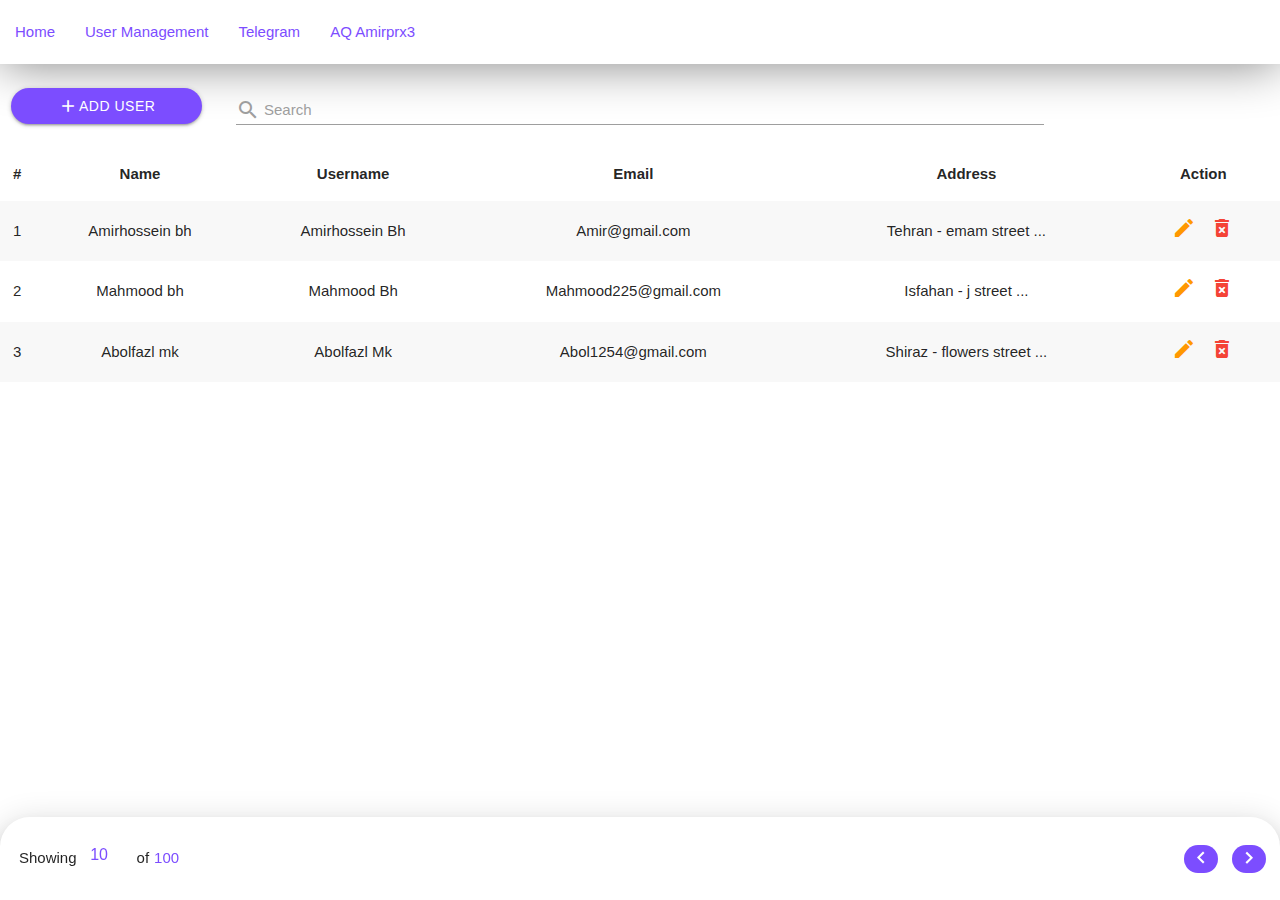
==== commit e8b12b21: "part #6" ====
--- a/users.html
+++ b/users.html
@@ -52,12 +52,13 @@
     
     <!----- Content sevtion -----start------>
     
-        <section id="top_actions_sections" class="row">
+        <section id="top_actions_sections" class="row m-b-0 container">
+            
             <!----- Add button ----->
             
             <div class="p-l-10 p-r-10 p-t-10 col s12 m3 l2">
 
-                <button class="waves-effect waves-light btn deep-purple accent-2 p-l-30 p-r-30 w-full rounded_pill flex-c">
+                <button id="add_user_button" class="waves-effect waves-light btn deep-purple accent-2 p-l-30 p-r-30 w-full rounded_pill flex-c">
                     
                     <i class="material-icons m-r-1">add</i>
 
@@ -85,7 +86,7 @@
         </section>
 
         <section class="user_list_section">
-            <ul class="collapsible popout">
+            <ul class="collapsible popout hide-on-med-and-up">
                 <li  class="users_list_item">
                     <div class="collapsible-header">
                         <i class="material-icons deep-purple-text text-accent-2 users_list_arrow_icon trans-0-2">arrow_drop_down_circle</i>
@@ -106,8 +107,8 @@
                         </div>
                             <div class="p-all-5 flex-l-m">
                             <span class="f-bold">Action :</span>
+                            <i class="material-icons orange-text m-l-5 m-r-5">edit</i>
                             <i class="material-icons red-text m-l-5 m-r-5">delete_forever</i>
-                            <i class="material-icons orange-text m-l-5 m-r-5">edit</i>
                         </div>
                     </div> 
                 </li>
@@ -131,8 +132,8 @@
                         </div>
                             <div class="p-all-5 flex-l-m">
                             <span class="f-bold">Action :</span>
-                            <i class="material-icons blue-text m-l-5 m-r-5">photo</i>
-                            <i class="material-icons black-text m-l-5 m-r-5">camera</i>
+                            <i class="material-icons orange-text m-l-5 m-r-5">edit</i>
+                            <i class="material-icons red-text m-l-5 m-r-5">delete_forever</i>
 
                         </div>
                 <li class="users_list_item">
@@ -155,16 +156,120 @@
                         </div>
                             <div class="p-all-5 flex-l-m">
                             <span class="f-bold">Action :</span>
-                            <i class="material-icons green-text m-l-5 m-r-5">directions_bike</i>
-                            <i class="material-icons yellow-text m-l-5 m-r-5">group</i>
+                            <i class="material-icons orange-text m-l-5 m-r-5">edit</i>
+                            <i class="material-icons red-text m-l-5 m-r-5">delete_forever</i>
 
                         </div>
                     </div> 
                 </li>
             </ul>
-    </section>
-    
-    
+            
+            <div class="hide-on-med-and-down show-on-medium-and-up container">
+                <table class="striped centered highlight ">
+                    <thead>
+                        <tr>
+                            <th>#</th>
+                            <th>Name</th>
+                            <th>Username</th>
+                            <th>Email</th>
+                            <th>Address</th>
+                            <th>Action</th>
+                        </tr>
+                    </thead>
+
+                    <tbody>
+                        <tr>
+                            <td>1</td>
+                            <td>Amirhossein bh</td>
+                            <td>Amirhossein Bh</td>
+                            <td>Amir@gmail.com</td>
+                            <td>Tehran - emam street ...</td>
+                            <td>
+                                <i class="material-icons orange-text m-l-5 m-r-5">edit</i>
+                                <i class="material-icons red-text m-l-5 m-r-5">delete_forever</i>
+
+                            </td>
+                        </tr>
+                        <tr>
+                            <td>2</td>
+                            <td>Mahmood bh</td>
+                            <td>Mahmood Bh</td>
+                            <td>Mahmood225@gmail.com</td>
+                            <td>Isfahan - j street ...</td>
+                            <td>
+                                <i class="material-icons orange-text m-l-5 m-r-5">edit</i>
+                                <i class="material-icons red-text m-l-5 m-r-5">delete_forever</i>
+
+                            </td>
+                        </tr>
+                        <tr>
+                            <td>3</td>
+                            <td>Abolfazl mk</td>
+                            <td>Abolfazl Mk</td>
+                            <td>Abol1254@gmail.com</td>
+                            <td>Shiraz - flowers street ...</td>
+                            <td>
+                                <i class="material-icons orange-text m-l-5 m-r-5">edit</i>
+                                <i class="material-icons red-text m-l-5 m-r-5">delete_forever</i>
+
+                            </td>
+                        </tr>
+                    </tbody>
+                </table>
+            </div>
+
+            <div class="pagination_container container p-l-9 p-r-9 p-t-15 p-b-15 flex-sb-m pos-fixed left-0 right-0 bottom-0 z-depth-4 rounded_top_30 trans-0-1">
+                <div class="pagination_item_counts flex-l p-l-10 flex-l-m">
+                    Showing
+
+                    <span class="m-l-5 m-r-5 max-w-50">
+                        <input type="number" class="deep-purple-text text-accent-2 no-border center-align m-b-0" value="10">
+                    </span>
+                    of
+                    <span class="deep-purple-text text-accent-2 m-l-5 m-r-5">100</span>
+                </div>
+                
+                <div class="pagination_buttons">
+                    <i class="material-icons deep-purple white-text accent-2 m-l-5 m-r-5 p-l-5 p-r-5 p-t-1 p-b-3 waves-effect waves-light rounded_pill">keyboard_arrow_left</i>
+                    <i class="material-icons deep-purple accent-2 white-text m-l-5 m-r-5 p-l-5 p-r-5 p-t-1 p-b-3 waves-effect waves-light rounded_pill">keyboard_arrow_right</i>
+                </div>
+                    
+                </div>
+            </div>
+        </section>
+    
+        <section>
+            <div class="add_user_modal_back dis-none"></div>
+            <div class="add_user_modal container rounded_top_30 ">
+                <div class="row p-t-10 p-b-10 p-r-60 p-l-40 center-on-small-only">
+                    <h5>
+                        <i class="material-icons m-r-10 m-l-10 pos-relative top-4">person_add</i>
+                        Add User
+                    </h5>
+
+                    <form>
+                        <div class="input-field col s12">
+                            <input id="name" type="text" class="validate" />
+                            <label for="name">name: </label>
+                        </div>
+                        
+                        <div class="input-field col s12">
+                            <input id="username" type="text" class="validate" />
+                            <label for="username">username: </label>
+                        </div>
+                        
+                        <div class="input-field col s12">
+                            <input id="email" type="text" class="validate" />
+                            <label for="email">Email: </label>
+                            </div> 
+                            
+                            <button type="button" class="waves-effect waves-light btn deep-purple accent-2 m-t-20 m-b-10 w-full max-w-250 rounded_pill">
+                                SUMBIT
+                            </button>
+                    </form>
+                </div>
+            </div>
+        </section>
     <!------ Content sevtion -----end------>
     
     <script src="/assets/materialize-v1.0.0/materialize/js/materialize.min.js"></script>
--- a/assets/css/style.css
+++ b/assets/css/style.css
@@ -19,3 +19,37 @@
     background-color: whitesmoke;
 
 }
+
+table.highlight > tbody > tr:hover {
+    background-color: #7c4dff67;
+}
+
+.container{
+    width: 100% !important;
+}
+
+.add_user_modal_back{
+    position: fixed;
+    width: 100%;
+    height: 100%;
+    background-color: rgba(0, 0, 0, 0.5);
+    top: 0;
+    left: 0;
+    z-index: 999;
+}
+
+.add_user_modal{
+    position: fixed;
+    height: 70vh;
+    background-color: white;
+    bottom: 0;
+    z-index: 1000;
+    left: 0;
+    right: 0;
+    bottom: -70vh;
+}
+
+.add_user_modal.show{
+    box-shadow: 0 0 10px #7c4dff;
+    bottom: 0;
+}--- a/assets/css/util.css
+++ b/assets/css/util.css
@@ -2441,9 +2441,15 @@
 	border: unset !important;
 }
 
-
-.rounded_pill{
-    border-radius: 5rem;
+.bo-cir{border-radius: 50%;}
+
+.rounded_top_30{
+	border-radius: 30px 30px 0 0 !important;
+}
+.rounded_pill{border-radius: 5rem;}
+
+.no-border{
+	border: unset !important;
 }
 
 /*[ Transition ]
@@ -2933,7 +2939,6 @@
 	-ms-align-items: stretch;
 	align-items: stretch;
 }
-
 
 /*[ Absolute ]
 -----------------------------------------------------------
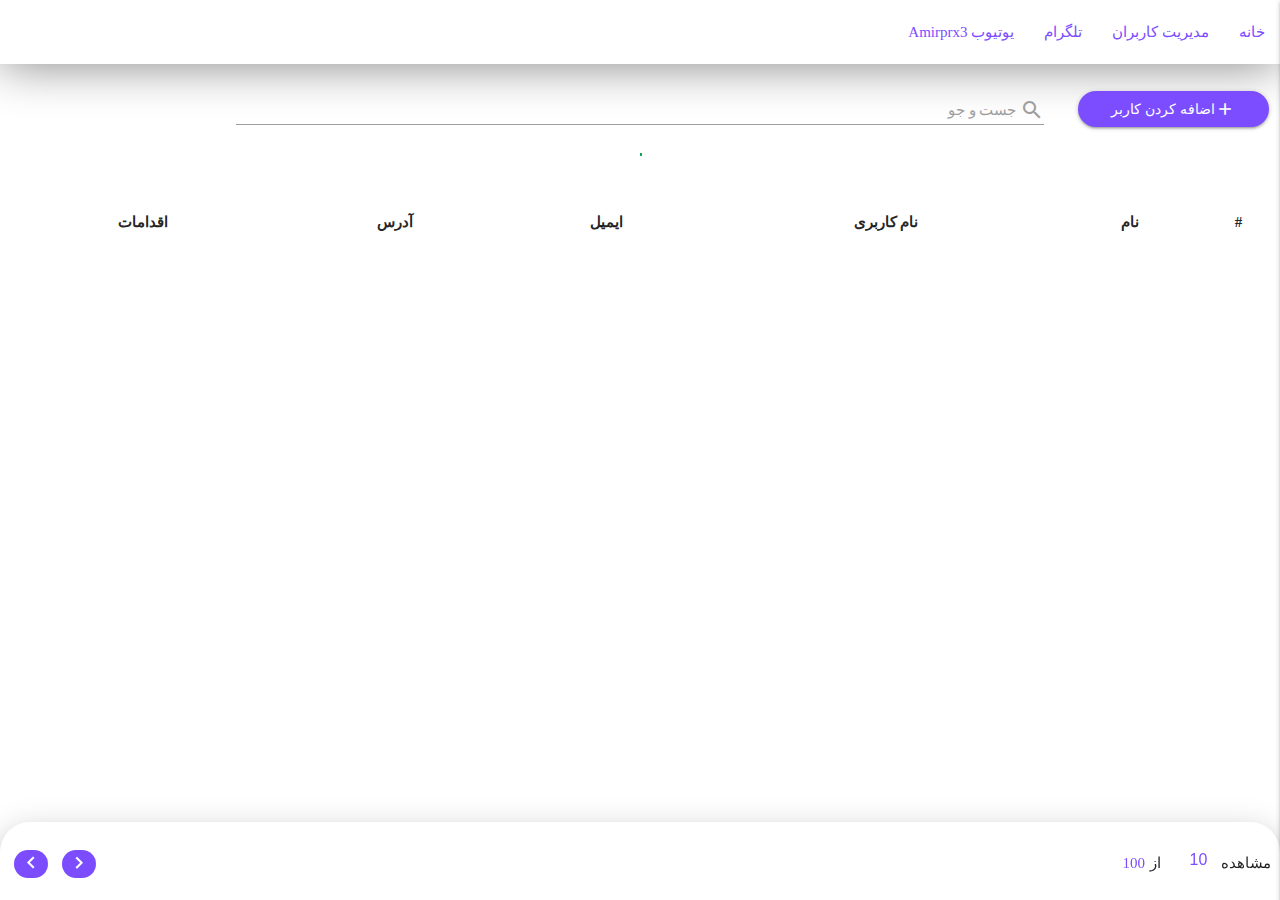
==== commit a726706d: "part #7" ====
--- a/users.html
+++ b/users.html
@@ -5,24 +5,26 @@
     <meta name="viewport" content="width=device-width, initial-scale=1.0">
     <title>Document</title>
     <link rel="stylesheet" href="/assets/materialize-v1.0.0/materialize/css/materialize.min.css">
+    <link rel="stylesheet" href="/assets/materialize-v1.0.0/materialize/css/materialize_rtl.css">
     <link href="https://fonts.googleapis.com/icon?family=Material+Icons" rel="stylesheet">
     <link rel="stylesheet" href="/assets/css/style.css">
     <link rel="stylesheet" href="/assets/css/util.css">
+    <link rel="Icon" type="image/x-icon" href="/img/—Pngtree—laptop _5184713.png">
 </head>
             
-<body>
+<body x-data="usersData">
     
     <!-- navbar sevtion ----start------>
     <nav class="white z-depth-0 top-navbar">
         <div class="nav-wrapper">
-            <a href="users.html" class="hide-on-med-and-up deep-purple-text text-accent-2">User management</a>
-            <a href="#" data-target="mobile-demo" class="sidenav-trigger"><i class="material-icons deep-purple-text text-accent-2">menu</i></a>
+            <a href="users.html" class="hide-on-med-and-up deep-purple-text text-accent-2">مدیریت کاربر</a>
+            <a href="#" data-target="mobile-demo" class="sidenav-trigger deep-purple-text text-accent-2 right"><i class="material-icons">menu</i></a>
         
-        <ul class="hide-on-med-and-down">
-            <li><a href="/" class="deep-purple-text text-accent-2">Home</a></li>
-            <li><a href="users.html" class="deep-purple-text text-accent-2">User Management</a></li>
-            <li><a href="https://t.me/Amirprx3" class="deep-purple-text text-accent-2">Telegram</a></li>
-            <li><a href="https://www.youtube.com/@amirprx3" class="deep-purple-text text-accent-2">AQ Amirprx3</a></li>
+        <ul class="hide-on-med-and-down dis-flex">
+            <li><a href="/" class="deep-purple-text text-accent-2">خانه</a></li>
+            <li><a href="users.html" class="deep-purple-text text-accent-2">مدیریت کاربران</a></li>
+            <li><a href="https://t.me/Amirprx3" class="deep-purple-text text-accent-2">تلگرام</a></li>
+            <li><a href="https://www.youtube.com/@amirprx3" class="deep-purple-text text-accent-2">یوتیوب Amirprx3</a></li>
         </ul>
         </div>
     </nav>
@@ -39,12 +41,12 @@
             </div>
         </li>
 
-        <li><a href="https://t.me/Amirprx3"><i class="material-icons">insert_link</i>Instagram</a></li>
-        <li><a href="#"><i class="material-icons">insert_link</i>Telegram</a></li>
+        <li><a href="https://t.me/Amirprx3"><i class="material-icons right sidenav_link_icon">insert_link</i>اینستاگرام</a></li>
+        <li><a href="#"><i class="material-icons right sidenav_link_icon">insert_link</i>تلگرام</a></li>
         <li><div class="divider"></div></li>
-        <li><a class="subheader">pages:</a></li>
-        <li><a class="waves-effect" href="/">Home</a></li>
-        <li><a class="waves-effect" href="/users.html">Users</a></li>
+        <li><a class="subheader">صفحات :</a></li>
+        <li><a class="waves-effect" href="/">خانه</a></li>
+        <li><a class="waves-effect" href="/users.html">کاربران</a></li>
     </ul>
     <!------ navbar sevtion -----end------>
 
@@ -62,7 +64,7 @@
                     
                     <i class="material-icons m-r-1">add</i>
 
-                    Add User
+                    اضافه کردن کاربر
                 
                 </button>
 
@@ -70,13 +72,13 @@
             
             <!---- serch sections ----->
             
-            <div class="raw col s12 m9 l8">
+            <div class="raw col s12 m9 l8 m-b-5">
                 <div class="input-field col s12">
                     
                         <input id="search" type="text" class="validate">
                         <label for="search">
                         <i class="material-icons pos-relative top-7">search</i>
-                        Search
+                        جست و جو
                     </label>
                 </div>
             </div>
@@ -85,153 +87,129 @@
     
         </section>
 
-        <section class="user_list_section">
+        <template  x-if="isloading">
+            <div class="center-align">
+                <div class="preloader-wrapper small active">
+                    <div class="spinner-layer spinner-blue">
+                    <div class="circle-clipper right">
+                        <div class="circle"></div>
+                    </div><div class="gap-patch">
+                        <div class="waves-circle left">
+                            <div class="circle"></div>
+                    </div>
+                    </div>
+                    </div>
+
+                    <div class="spinner-layer spinner-red">
+                    <div class="circle-clipper right">
+                        <div class="circle"></div>
+                    </div><div class="gap-patch">
+                        <div class="waves-circle left">
+                            <div class="circle"></div>
+                    </div>
+                    </div>
+                    </div>
+
+                    <div class="spinner-layer spinner-yellow">
+                    <div class="circle-clipper right">
+                        <div class="circle"></div>
+                    </div><div class="gap-patch">
+                    <div class="waves-circle left">
+                            <div class="circle"></div>
+                    </div>
+                    </div>
+                    </div>
+
+                    <div class="spinner-layer spinner-green">
+                    <div class="circle-clipper right">
+                        <div class="circle"></div>
+                    </div><div class="gap-patch">
+                        <div class="waves-circle left">
+                            <div class="circle"></div>
+                    </div>
+                    </div>
+                    </div>
+                </div>
+            </div>
+            </template>
+
+
+        <section class="user_list_section" x-init="getUsers()">
             <ul class="collapsible popout hide-on-med-and-up">
+                <template x-for="user in users">
                 <li  class="users_list_item">
                     <div class="collapsible-header">
                         <i class="material-icons deep-purple-text text-accent-2 users_list_arrow_icon trans-0-2">arrow_drop_down_circle</i>
-                        Amirhossein bh
+                        <span x-text="user.name"></span>
                     </div>
                     <div class="collapsible-body">
                         <div class="p-all-5">
-                            <span class="f-bold">Username :</span>
-                            <span>Amirhossein Bh</span>
+                            <span class="f-bold">نام کاربری :</span>
+                            <span x-text="user.username"></span>
                         </div>
                             <div class="p-all-5">
-                            <span class="f-bold">Email :</span>
-                            <span>Amir@gmail.com</span>
+                            <span class="f-bold">ایمیل :</span>
+                            <span x-text="user.email"></span>
                         </div>
                             <div class="p-all-5">
-                            <span class="f-bold">Address :</span>
-                            <span>Tehran - emam street...</span>
+                            <span class="f-bold">آدرس :</span>
+                            <span x-text="user.address.city+'-'+user.address.street">تهران - خیابان امام</span>
                         </div>
                             <div class="p-all-5 flex-l-m">
-                            <span class="f-bold">Action :</span>
+                            <span class="f-bold">اقدامات :</span>
                             <i class="material-icons orange-text m-l-5 m-r-5">edit</i>
-                            <i class="material-icons red-text m-l-5 m-r-5">delete_forever</i>
-                        </div>
-                    </div> 
+                            <i class="material-icons red-text m-l-5 m-r-5">delete_forever</i> 
                 </li>
-                <li class="users_list_item">
-                    <div class="collapsible-header">
-                        <i class="material-icons deep-purple-text text-accent-2 users_list_arrow_icon trans-0-2">arrow_drop_down_circle</i>
-                        Mahmood bh
-                    </div>
-                    <div class="collapsible-body">
-                        <div class="p-all-5">
-                            <span class="f-bold">Username :</span>
-                            <span>Mahmood Bh</span>
-                        </div>
-                            <div class="p-all-5">
-                            <span class="f-bold">Email :</span>
-                            <span>Mahmood225@gmail.com</span>
-                        </div>
-                            <div class="p-all-5">
-                            <span class="f-bold">Address :</span>
-                            <span>Isfahan - j street ...</span>
-                        </div>
-                            <div class="p-all-5 flex-l-m">
-                            <span class="f-bold">Action :</span>
-                            <i class="material-icons orange-text m-l-5 m-r-5">edit</i>
-                            <i class="material-icons red-text m-l-5 m-r-5">delete_forever</i>
-
-                        </div>
-                <li class="users_list_item">
-                    <div class="collapsible-header">
-                        <i class="material-icons deep-purple-text text-accent-2 users_list_arrow_icon trans-0-2">arrow_drop_down_circle</i>
-                        Abolfazl mk
-                    </div>
-                    <div class="collapsible-body">
-                        <div class="p-all-5">
-                            <span class="f-bold">Username :</span>
-                            <span>Abolfazl Mk</span>
-                        </div>
-                            <div class="p-all-5">
-                            <span class="f-bold">Email :</span>
-                            <span>Abol1254@gmail.com</span>
-                        </div>
-                            <div class="p-all-5">
-                            <span class="f-bold">Address :</span>
-                            <span>Shiraz - flowers street ...</span>
-                        </div>
-                            <div class="p-all-5 flex-l-m">
-                            <span class="f-bold">Action :</span>
-                            <i class="material-icons orange-text m-l-5 m-r-5">edit</i>
-                            <i class="material-icons red-text m-l-5 m-r-5">delete_forever</i>
-
-                        </div>
-                    </div> 
-                </li>
+                </template>
             </ul>
             
             <div class="hide-on-med-and-down show-on-medium-and-up container">
-                <table class="striped centered highlight ">
+                <table class="striped centered highlight">
                     <thead>
                         <tr>
                             <th>#</th>
-                            <th>Name</th>
-                            <th>Username</th>
-                            <th>Email</th>
-                            <th>Address</th>
-                            <th>Action</th>
+                            <th>نام</th>
+                            <th>نام کاربری</th>
+                            <th>ایمیل</th>
+                            <th>آدرس</th>
+                            <th>اقدامات</th>
                         </tr>
                     </thead>
 
-                    <tbody>
-                        <tr>
-                            <td>1</td>
-                            <td>Amirhossein bh</td>
-                            <td>Amirhossein Bh</td>
-                            <td>Amir@gmail.com</td>
-                            <td>Tehran - emam street ...</td>
-                            <td>
-                                <i class="material-icons orange-text m-l-5 m-r-5">edit</i>
-                                <i class="material-icons red-text m-l-5 m-r-5">delete_forever</i>
-
-                            </td>
-                        </tr>
-                        <tr>
-                            <td>2</td>
-                            <td>Mahmood bh</td>
-                            <td>Mahmood Bh</td>
-                            <td>Mahmood225@gmail.com</td>
-                            <td>Isfahan - j street ...</td>
-                            <td>
-                                <i class="material-icons orange-text m-l-5 m-r-5">edit</i>
-                                <i class="material-icons red-text m-l-5 m-r-5">delete_forever</i>
-
-                            </td>
-                        </tr>
-                        <tr>
-                            <td>3</td>
-                            <td>Abolfazl mk</td>
-                            <td>Abolfazl Mk</td>
-                            <td>Abol1254@gmail.com</td>
-                            <td>Shiraz - flowers street ...</td>
-                            <td>
-                                <i class="material-icons orange-text m-l-5 m-r-5">edit</i>
-                                <i class="material-icons red-text m-l-5 m-r-5">delete_forever</i>
-
-                            </td>
-                        </tr>
+                    <tbody class="desktop_table_body">
+                        <template x-for="user in users">
+
+                                <tr>
+                                    <td x-text="user.id"></td>
+                                    <td x-text="user.name"></td>
+                                    <td x-text="user.username"></td>
+                                    <td x-text="user.email"></td>
+                                    <td x-text="user.address.city+'-'+user.address.street"></td>
+                                    <td>
+                                        <i class="material-icons orange-text m-l-5 m-r-5 hov-pointer">edit</i>
+                                        <i class="material-icons red-text m-l-5 m-r-5 hov-pointer">delete_forever</i>
+        
+                                    </td>
+                                </tr>
+                        </template>
+                        
                     </tbody>
                 </table>
             </div>
 
-            <div class="pagination_container container p-l-9 p-r-9 p-t-15 p-b-15 flex-sb-m pos-fixed left-0 right-0 bottom-0 z-depth-4 rounded_top_30 trans-0-1">
+            <div class="pagination_container container p-l-9 p-r-9 p-t-15 p-b-10 flex-sb-m pos-fixed left-0 right-0 bottom-0 z-depth-4 rounded_top_30">
                 <div class="pagination_item_counts flex-l p-l-10 flex-l-m">
-                    Showing
-
+                    مشاهده
                     <span class="m-l-5 m-r-5 max-w-50">
                         <input type="number" class="deep-purple-text text-accent-2 no-border center-align m-b-0" value="10">
                     </span>
-                    of
+                    از
                     <span class="deep-purple-text text-accent-2 m-l-5 m-r-5">100</span>
                 </div>
                 
                 <div class="pagination_buttons">
+                    <i class="material-icons deep-purple accent-2 white-text m-l-5 m-r-5 p-l-5 p-r-5 p-t-1 p-b-3 waves-effect waves-light rounded_pill">keyboard_arrow_right</i>
                     <i class="material-icons deep-purple white-text accent-2 m-l-5 m-r-5 p-l-5 p-r-5 p-t-1 p-b-3 waves-effect waves-light rounded_pill">keyboard_arrow_left</i>
-                    <i class="material-icons deep-purple accent-2 white-text m-l-5 m-r-5 p-l-5 p-r-5 p-t-1 p-b-3 waves-effect waves-light rounded_pill">keyboard_arrow_right</i>
                 </div>
                     
                 </div>
@@ -240,40 +218,46 @@
     
         <section>
             <div class="add_user_modal_back dis-none"></div>
-            <div class="add_user_modal container rounded_top_30 ">
+            <div class="add_user_modal container rounded_top_30 trans-0-3">
                 <div class="row p-t-10 p-b-10 p-r-60 p-l-40 center-on-small-only">
                     <h5>
                         <i class="material-icons m-r-10 m-l-10 pos-relative top-4">person_add</i>
-                        Add User
+                        اضافه کردن کاربر
                     </h5>
 
                     <form>
                         <div class="input-field col s12">
                             <input id="name" type="text" class="validate" />
-                            <label for="name">name: </label>
+                            <label for="name">نام: </label>
                         </div>
                         
                         <div class="input-field col s12">
                             <input id="username" type="text" class="validate" />
-                            <label for="username">username: </label>
+                            <label for="username">نام کاربری: </label>
                         </div>
                         
                         <div class="input-field col s12">
                             <input id="email" type="text" class="validate" />
-                            <label for="email">Email: </label>
+                            <label for="email">ایمیل: </label>
                             </div> 
                             
                             <button type="button" class="waves-effect waves-light btn deep-purple accent-2 m-t-20 m-b-10 w-full max-w-250 rounded_pill">
-                                SUMBIT
+                                ارسال<!-- SUMBIT -->
                             </button>
                     </form>
                 </div>
             </div>
         </section>
+
+        
+            
     <!------ Content sevtion -----end------>
     
+    <script src="/assets/js/axios.js"></script>
+    <script defer src="/assets/js/alpine.js"></script>
+    <script src="/assets/js/alpinejControllers/usersController.js"></script>
     <script src="/assets/materialize-v1.0.0/materialize/js/materialize.min.js"></script>
     <script src="/assets/js/app.js"></script>
     <script src="/assets/js/users.js"></script>
 </body>
-</html>+</html>
--- a/assets/css/style.css
+++ b/assets/css/style.css
@@ -1,3 +1,8 @@
+*{
+    /* direction: rtl; */
+    font-family: tahoma;
+}
+
 @media(min-width:600px){
     .top-navbar{
         box-shadow: 0 0 50px gray !important;
@@ -52,4 +57,11 @@
 .add_user_modal.show{
     box-shadow: 0 0 10px #7c4dff;
     bottom: 0;
-}+}
+.sidenav_link_icon{
+    margin: 0 0 0 25px !important;
+}
+.user_list_section{
+    height: calc(101vh - 258px);
+    overflow: auto;
+}
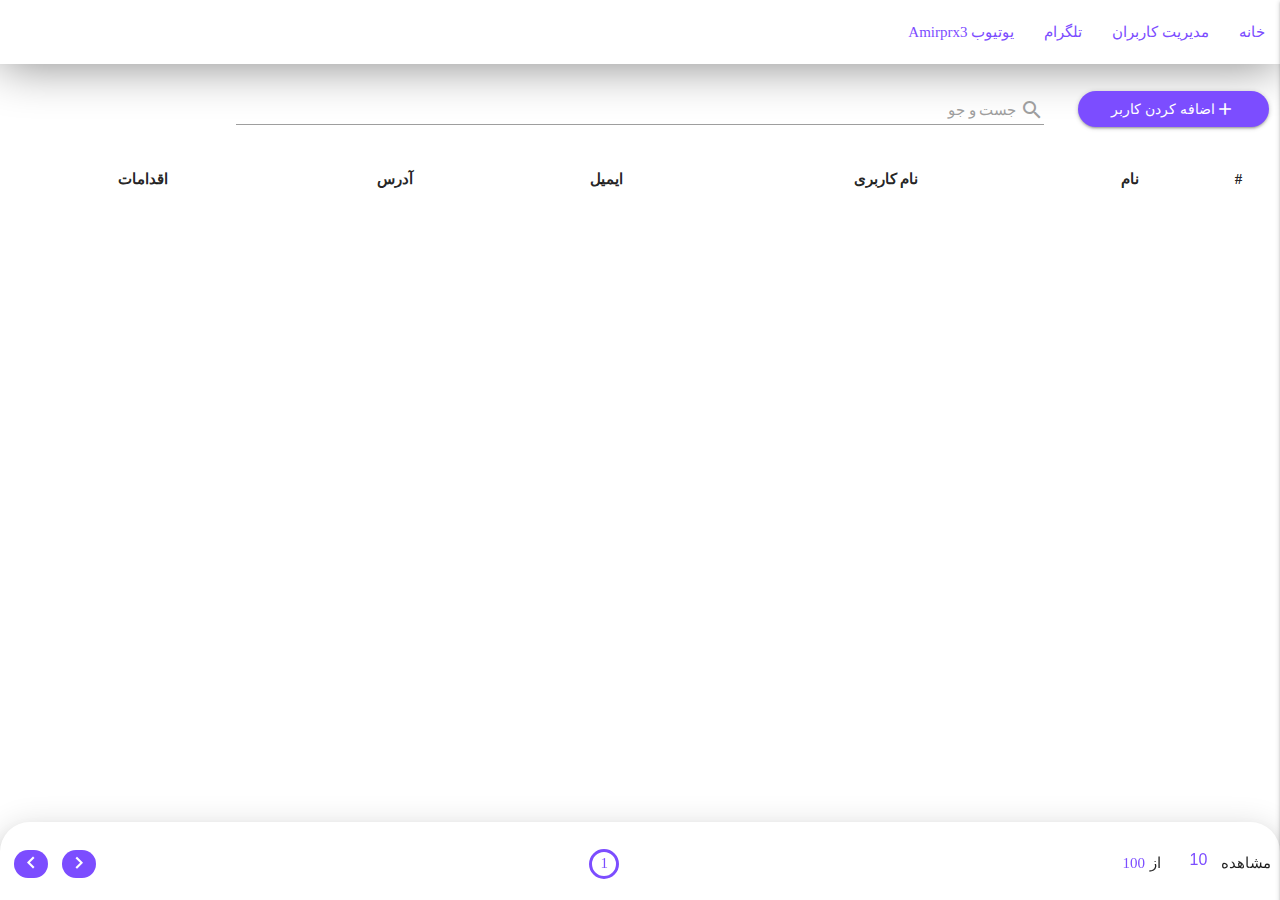
==== commit 0d9786cc: "part #8" ====
--- a/users.html
+++ b/users.html
@@ -60,7 +60,7 @@
             
             <div class="p-l-10 p-r-10 p-t-10 col s12 m3 l2">
 
-                <button id="add_user_button" class="waves-effect waves-light btn deep-purple accent-2 p-l-30 p-r-30 w-full rounded_pill flex-c">
+                <button id="add_user_button" class="waves-effect waves-light btn deep-purple accent-2 p-l-30 p-r-30 w-full rounded_pill flex-c" x-on:click="showAddModal = true">
                     
                     <i class="material-icons m-r-1">add</i>
 
@@ -136,7 +136,7 @@
 
         <section class="user_list_section" x-init="getUsers()">
             <ul class="collapsible popout hide-on-med-and-up">
-                <template x-for="user in users">
+                <template x-for="user in pageUsers">
                 <li  class="users_list_item">
                     <div class="collapsible-header">
                         <i class="material-icons deep-purple-text text-accent-2 users_list_arrow_icon trans-0-2">arrow_drop_down_circle</i>
@@ -177,7 +177,7 @@
                     </thead>
 
                     <tbody class="desktop_table_body">
-                        <template x-for="user in users">
+                        <template x-for="user in pageUsers">
 
                                 <tr>
                                     <td x-text="user.id"></td>
@@ -207,9 +207,11 @@
                     <span class="deep-purple-text text-accent-2 m-l-5 m-r-5">100</span>
                 </div>
                 
+                <strong x-text="currentPage" class="deep-purple-text text-accent-2 page-number"></strong>
+
                 <div class="pagination_buttons">
-                    <i class="material-icons deep-purple accent-2 white-text m-l-5 m-r-5 p-l-5 p-r-5 p-t-1 p-b-3 waves-effect waves-light rounded_pill">keyboard_arrow_right</i>
-                    <i class="material-icons deep-purple white-text accent-2 m-l-5 m-r-5 p-l-5 p-r-5 p-t-1 p-b-3 waves-effect waves-light rounded_pill">keyboard_arrow_left</i>
+                    <i class="material-icons deep-purple accent-2 white-text m-l-5 m-r-5 p-l-5 p-r-5 p-t-1 p-b-3 waves-effect waves-light rounded_pill" x-on:click="nextPage()">keyboard_arrow_right</i>
+                    <i class="material-icons deep-purple white-text accent-2 m-l-5 m-r-5 p-l-5 p-r-5 p-t-1 p-b-3 waves-effect waves-light rounded_pill" x-on:click="prevPage()">keyboard_arrow_left</i>
                 </div>
                     
                 </div>
@@ -217,8 +219,8 @@
         </section>
     
         <section>
-            <div class="add_user_modal_back dis-none"></div>
-            <div class="add_user_modal container rounded_top_30 trans-0-3">
+            <div class="add_user_modal_back" x-show="showAddModal" x-transition.duration.300ms x-on:click="showAddModal = false"></div>
+            <div class="add_user_modal container rounded_top_30 trans-0-3"  x-bind:class="showAddModal && 'show'">
                 <div class="row p-t-10 p-b-10 p-r-60 p-l-40 center-on-small-only">
                     <h5>
                         <i class="material-icons m-r-10 m-l-10 pos-relative top-4">person_add</i>
--- a/assets/css/style.css
+++ b/assets/css/style.css
@@ -58,10 +58,22 @@
     box-shadow: 0 0 10px #7c4dff;
     bottom: 0;
 }
+
 .sidenav_link_icon{
     margin: 0 0 0 25px !important;
 }
+
 .user_list_section{
     height: calc(101vh - 258px);
     overflow: auto;
 }
+
+.page-number{
+    display: flex;
+    justify-content: center;
+    align-items: center;
+    border: 3px solid;
+    border-radius: 100%;
+    width: 30px;
+    height: 30px;
+} 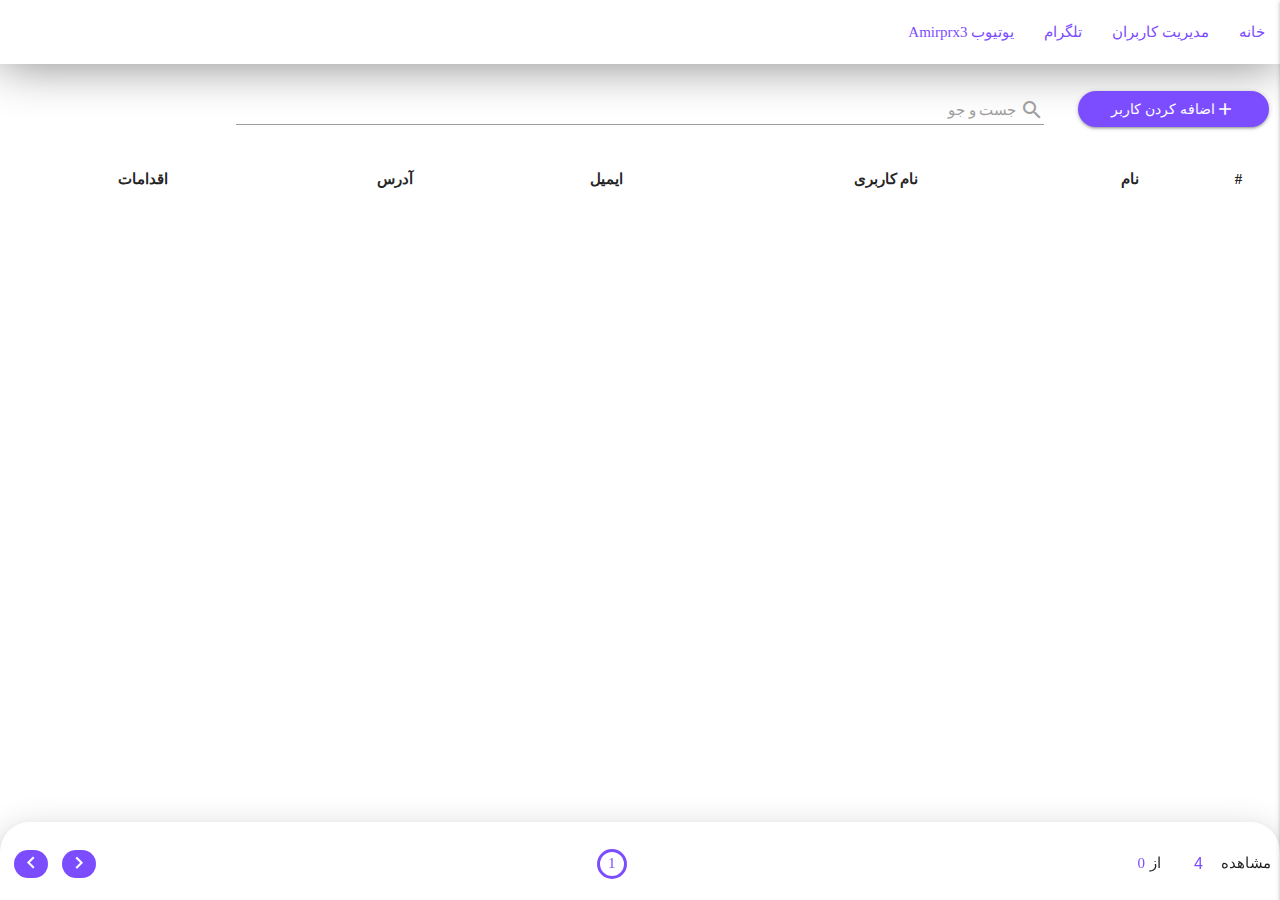
==== commit b8a248f1: "part #9" ====
--- a/users.html
+++ b/users.html
@@ -73,9 +73,10 @@
             <!---- serch sections ----->
             
             <div class="raw col s12 m9 l8 m-b-5">
-                <div class="input-field col s12">
+                <div class="input-field col s12" 
+                x-init="$watch('searchChar' , (value)=>handleSearch(value))">
                     
-                        <input id="search" type="text" class="validate">
+                        <input id="search" type="text" class="validate" x-model="searchChar">
                         <label for="search">
                         <i class="material-icons pos-relative top-7">search</i>
                         جست و جو
@@ -153,12 +154,12 @@
                         </div>
                             <div class="p-all-5">
                             <span class="f-bold">آدرس :</span>
-                            <span x-text="user.address.city+'-'+user.address.street">تهران - خیابان امام</span>
+                            <span x-text="(user.address?.city || '')+'-'+(user.address?.street || '')"></span>
                         </div>
                             <div class="p-all-5 flex-l-m">
                             <span class="f-bold">اقدامات :</span>
-                            <i class="material-icons orange-text m-l-5 m-r-5">edit</i>
-                            <i class="material-icons red-text m-l-5 m-r-5">delete_forever</i> 
+                            <i class="material-icons orange-text m-l-5 m-r-5 hov-pointer">edit</i>
+                            <i class="material-icons red-text m-l-5 m-r-5 hov-pointer">delete_forever</i> 
                 </li>
                 </template>
             </ul>
@@ -184,7 +185,7 @@
                                     <td x-text="user.name"></td>
                                     <td x-text="user.username"></td>
                                     <td x-text="user.email"></td>
-                                    <td x-text="user.address.city+'-'+user.address.street"></td>
+                                    <td x-text="(user.address?.city || '')+'-'+(user.address?.street || '')"></td>
                                     <td>
                                         <i class="material-icons orange-text m-l-5 m-r-5 hov-pointer">edit</i>
                                         <i class="material-icons red-text m-l-5 m-r-5 hov-pointer">delete_forever</i>
@@ -200,11 +201,12 @@
             <div class="pagination_container container p-l-9 p-r-9 p-t-15 p-b-10 flex-sb-m pos-fixed left-0 right-0 bottom-0 z-depth-4 rounded_top_30">
                 <div class="pagination_item_counts flex-l p-l-10 flex-l-m">
                     مشاهده
-                    <span class="m-l-5 m-r-5 max-w-50">
-                        <input type="number" class="deep-purple-text text-accent-2 no-border center-align m-b-0" value="10">
+                    <span class="m-l-5 m-r-5 max-w-50 pos-relative top-4" x-init="$watch('itemsCount' , (value)=>handleChangesItemsCount(value))">
+                        <input type="number" class="deep-purple-text text-accent-2 no-border center-align m-b-0" x-model="itemsCount"
+                        x-on:change="pagination()">
                     </span>
                     از
-                    <span class="deep-purple-text text-accent-2 m-l-5 m-r-5">100</span>
+                    <span class="deep-purple-text text-accent-2 m-l-5 m-r-5" x-text="users.length"></span>
                 </div>
                 
                 <strong x-text="currentPage" class="deep-purple-text text-accent-2 page-number"></strong>
@@ -228,24 +230,33 @@
                     </h5>
 
                     <form>
+
                         <div class="input-field col s12">
-                            <input id="name" type="text" class="validate" />
-                            <label for="name">نام: </label>
-                        </div>
+                            <input id="name" type="text" class="validate" x-model="newUserInfo.name"/>
+                            <label for="name">نام </label>
+                        </div>
+
                         
                         <div class="input-field col s12">
-                            <input id="username" type="text" class="validate" />
-                            <label for="username">نام کاربری: </label>
-                        </div>
+                            <input id="username" type="text" class="validate" x-model="newUserInfo.username"/>
+                            <label for="username">نام کاربری </label>
+                        </div>
+
                         
                         <div class="input-field col s12">
-                            <input id="email" type="text" class="validate" />
-                            <label for="email">ایمیل: </label>
-                            </div> 
+                            <input id="email" type="text" class="validate" x-model="newUserInfo.email"/>
+                            <label for="email">ایمیل </label>
+                            </div>  
                             
-                            <button type="button" class="waves-effect waves-light btn deep-purple accent-2 m-t-20 m-b-10 w-full max-w-250 rounded_pill">
+                            <button type="button" class="waves-effect waves-light btn deep-purple accent-2 m-t-20 m-b-10 w-full max-w-250 rounded_pill pulse"
+                            x-on:click="handleSubmitAddUserForm()"
+                            x-bind:class="{'pulse' : isloading}"
+                            x-bind:desabled="isloading"
+                            >
+                            
                                 ارسال<!-- SUMBIT -->
                             </button>
+
                     </form>
                 </div>
             </div>
